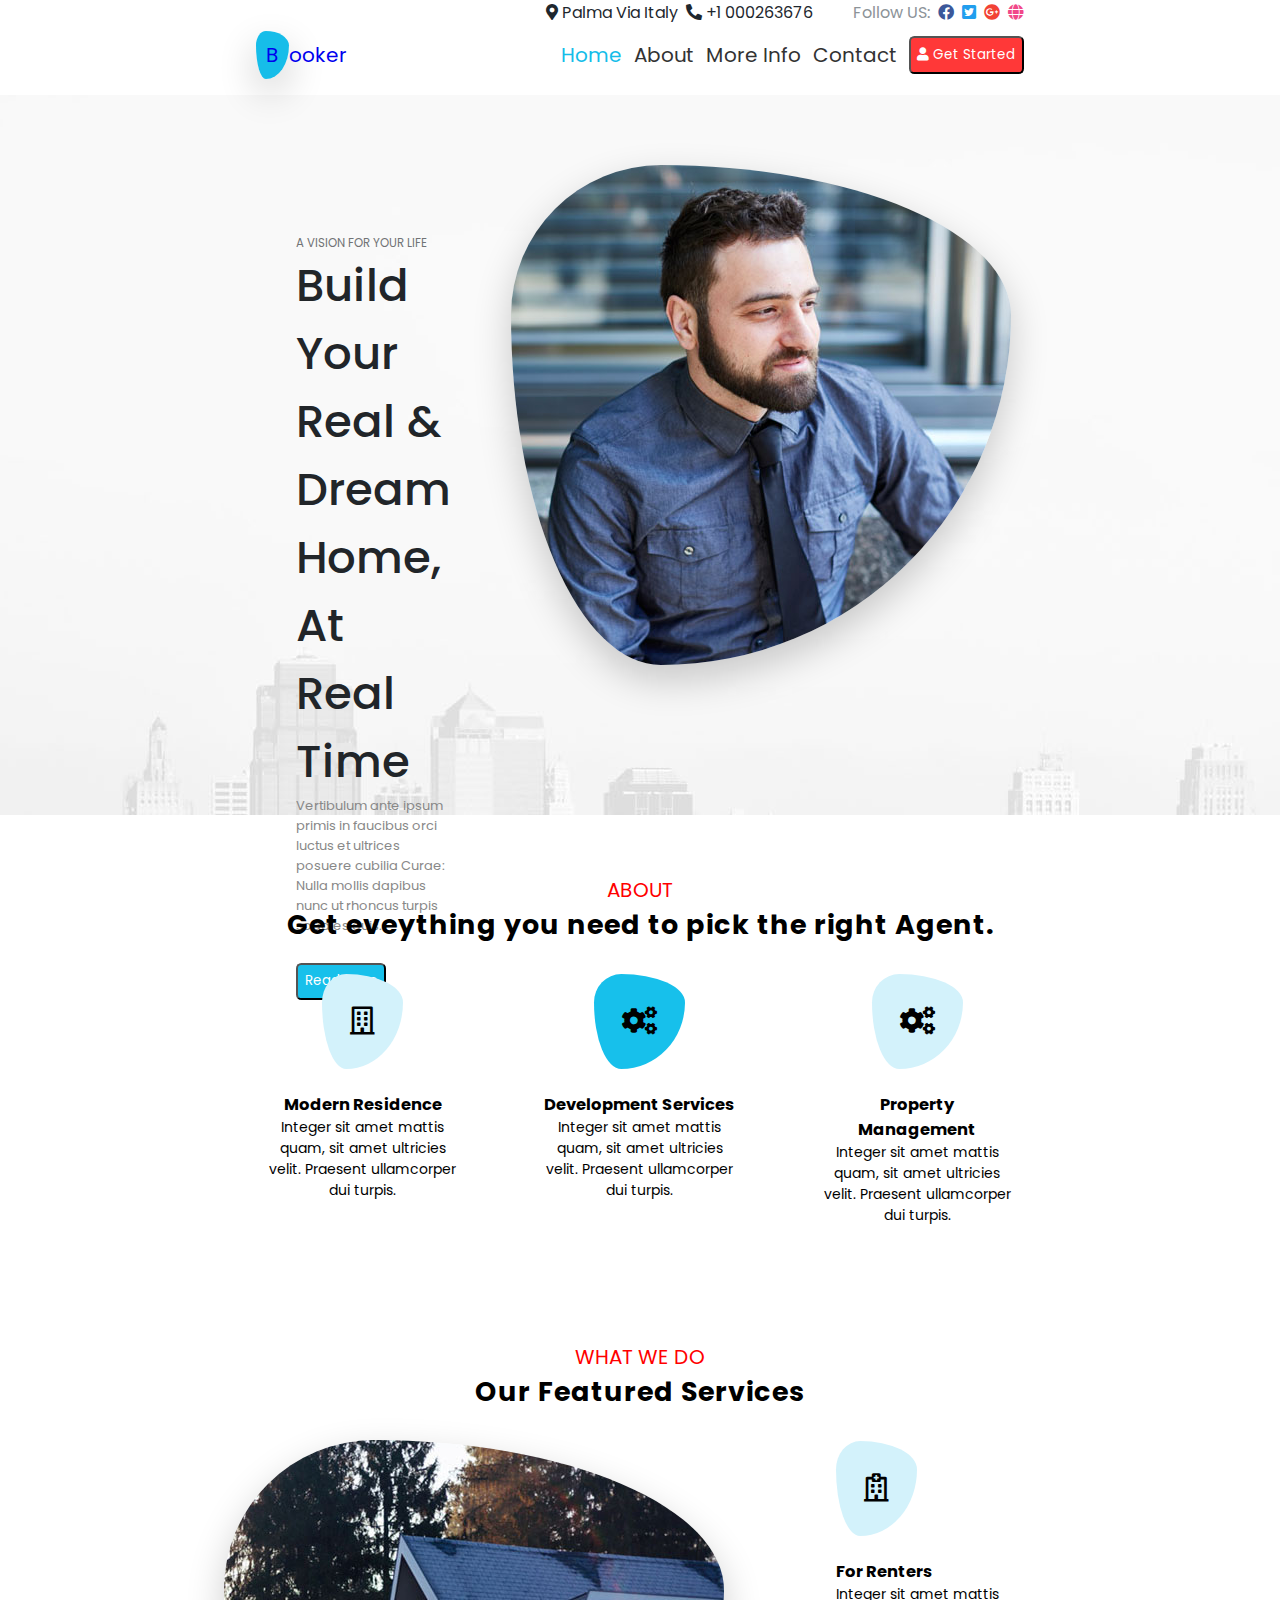
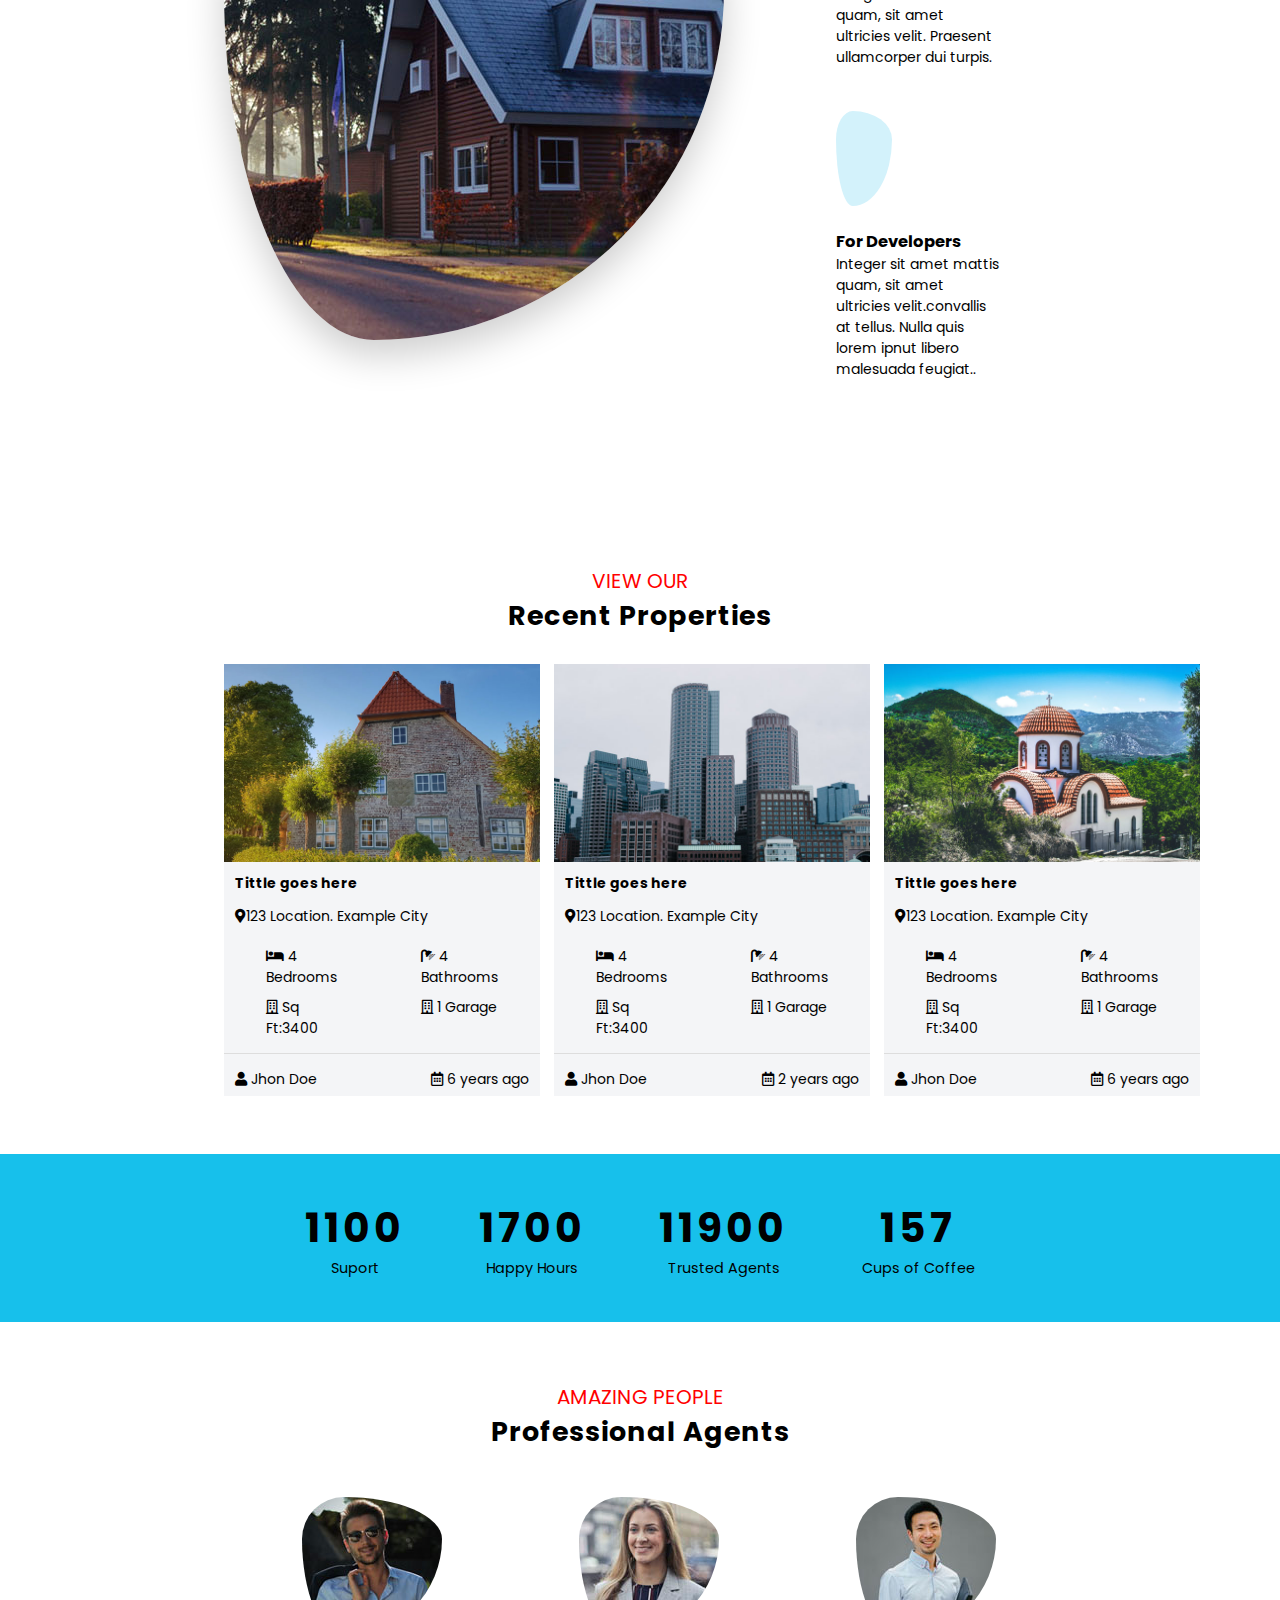
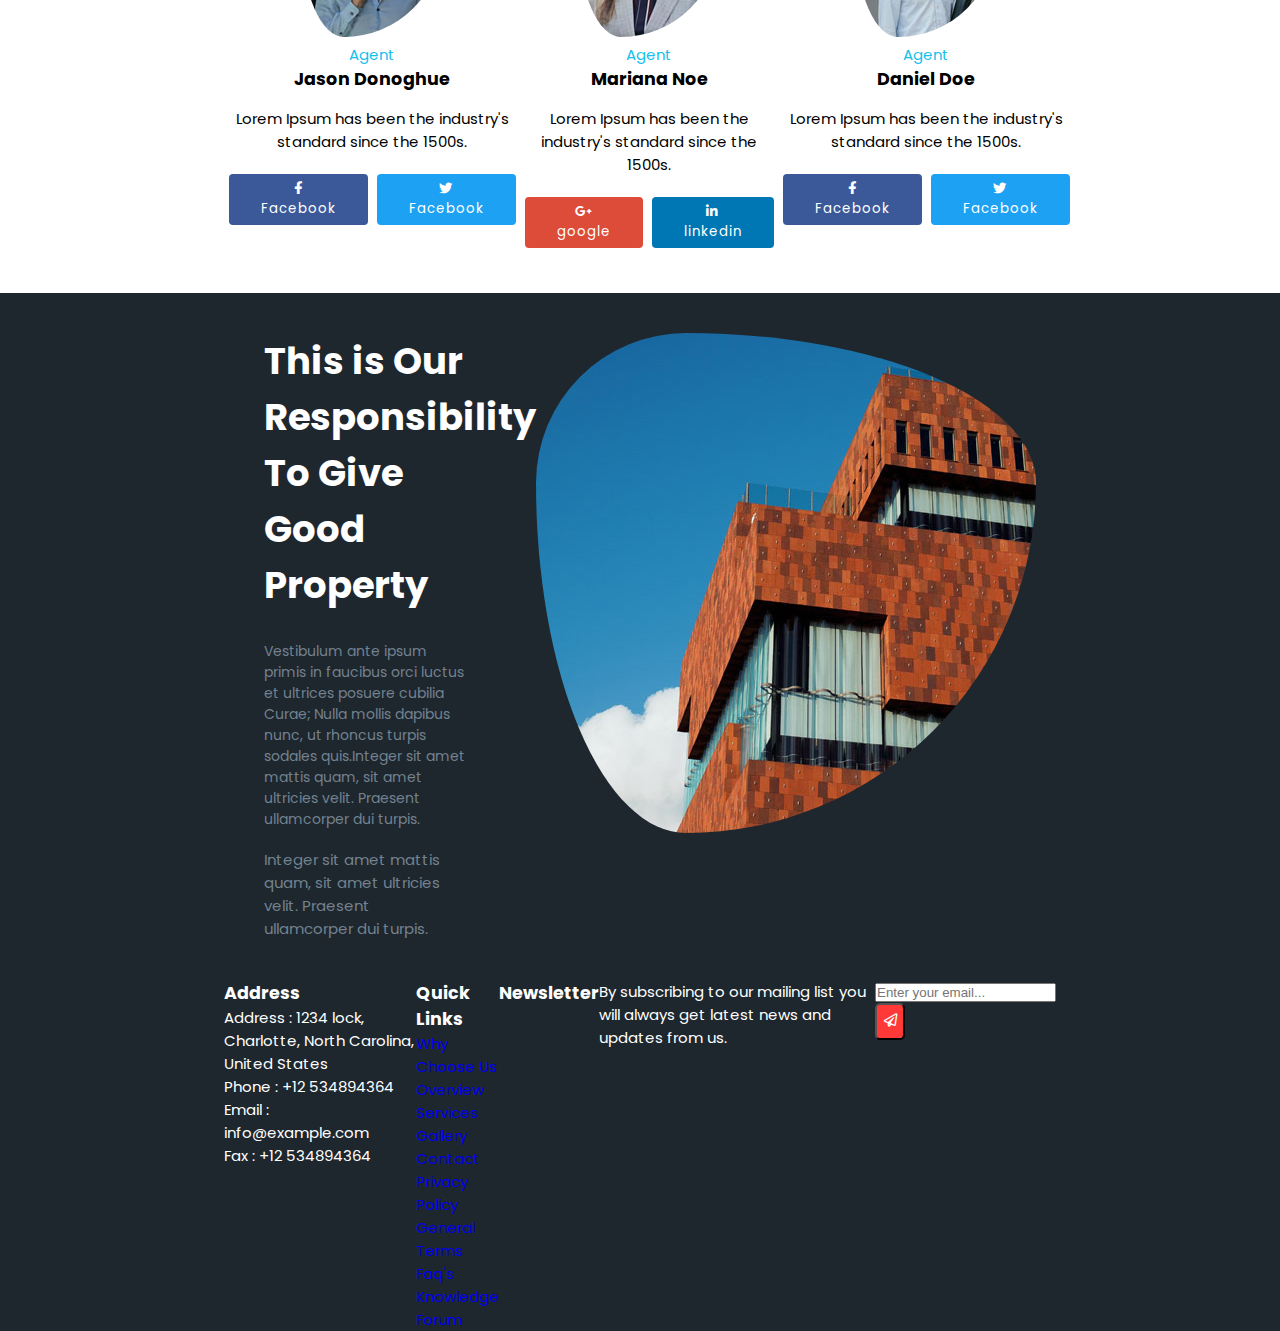
==== booker.html @ 82b3f029 "Menú Responsive" ====
<!DOCTYPE html>
<html lang="en">
	<head>
		<meta charset="UTF-8" />
		<meta name="viewport" content="width=device-width, initial-scale=1.0" />
		<link rel="stylesheet" href="main.css" />
		<link rel="stylesheet" href="https://pro.fontawesome.com/releases/v5.10.0/css/all.css" />
		<title>Booker</title>
	</head>
	<body>
		<header>
			<div class="firstnav">
				<nav>
					<ul>
						<li>
							<a href="#"><i class="fas fa-map-marker-alt"></i> Palma Via Italy</a>
						</li>
						<li>
							<a href="#"><i class="fas fa-phone-alt"></i> +1 000263676</a>
						</li>
					</ul>
				</nav>
				<ul>
					<li class="follow-color"><a href="#">Follow US:</a></li>
					<li>
						<a href="#"><i class="fab fa-facebook face"></i></a>
					</li>
					<li>
						<a href="#"><i class="fab fa-twitter-square twitter"></i></a>
					</li>
					<li>
						<a href="#"><i class="fab fa-google-plus gogle"></i></a>
					</li>
					<li>
						<a href="#"><i class="fas fa-globe mundo"></i></a>
					</li>
				</ul>
			</div>
			<div class="second_nav">
				<nav>
					<ul>
						<li>
							<a href="#"><span>B</span>ooker</a>
						</li>
						<div class="li_right">
							<li class="link1"><a href="#">Home</a></li>
							<li><a href="#">About</a></li>
							<li><a href="#">More Info</a></li>
							<li><a href="#">Contact</a></li>
							<li>
								<button><i class="fas fa-user"></i> Get Started</button>
							</li>
						</div>
					</ul>
				</nav>
			</div>
		</header>
		<!-- h1 & photo -->
		<div class="fondo1">
			<section class="container">
				<article class="article_first">
					<h3>a vision for your life</h3>
					<h1>build your real & dream home, at real time</h1>
					<p>Vertibulum ante ipsum primis in faucibus orci luctus et ultrices posuere cubilia Curae: Nulla mollis dapibus nunc ut rhoncus turpis sodales quis.</p>
					<button>Read More</button>
				</article>
				<article class="article_second">
					<img src="images/img.jpg" alt="" />
				</article>
			</section>
		</div>
		<!--
		  -- ─── ABOUT ───────────────────────────────────────────────────────
		  -->

		<p class="center_p">about</p>
		<h2 class="center_h2">Get eveything you need to pick the right Agent.</h2>
		<section class="about">
			<article class="about_first">
				<span class="icono"><i class="far fa-building"></i></span>
				<h3>Modern Residence</h3>
				<p>Integer sit amet mattis quam, sit amet ultricies velit. Praesent ullamcorper dui turpis.</p>
			</article>
			<article class="about_second">
				<span class="icono_hov"><i class="fas fa-cogs"></i></span>
				<h3>Development Services</h3>
				<p>Integer sit amet mattis quam, sit amet ultricies velit. Praesent ullamcorper dui turpis.</p>
			</article>
			<article class="about_third">
				<span class="icono"><i class="fas fa-cogs"></i></span>
				<h3>Property Management</h3>
				<p>Integer sit amet mattis quam, sit amet ultricies velit. Praesent ullamcorper dui turpis.</p>
			</article>
		</section>
		<p class="center_p">WHAT WE DO</p>
		<h2 class="center_h2">Our Featured Services</h2>
		<section class="wedo">
			<article class="wedo_first">
				<img class="fondo2" src="images/img1.jpg" alt="" />
			</article>
			<article class="wedo_second">
				<span class="icono"><i class="far fa-hospital"></i></span>
				<h3>For Renters</h3>
				<p>Integer sit amet mattis quam, sit amet ultricies velit. Praesent ullamcorper dui turpis.</p>
				<span class="icono"><i class="far fa-key-skeleton"></i></span>
				<h3>For Developers</h3>
				<p>Integer sit amet mattis quam, sit amet ultricies velit.convallis at tellus. Nulla quis lorem ipnut libero malesuada feugiat..</p>
			</article>
		</section>
		<p class="center_p">VIEW OUR</p>
		<h2 class="center_h2">Recent Properties</h2>
		<section class="view">
			<article class="view_first">
				<img src="images/n10.jpg" alt="Casa 1" />
				<h4 class="p08">Tittle goes here</h4>
				<p class="p08"><i class="fas fa-map-marker-alt"></i>123 Location. Example City</p>
				<div class="view_first_cuadro">
					<div class="view_first_cuadro1">
						<p><i class="fas fa-bed"></i> 4 Bedrooms</p>
						<p class="view_mgt"><i class="far fa-building"></i> Sq Ft:3400</p>
					</div>
					<div class="view_first_cuadro2">
						<p><i class="fas fa-shower"></i> 4 Bathrooms</p>
						<p class="view_mgt"><i class="far fa-building"></i> 1 Garage</p>
					</div>
				</div>
				<!-- usser - any -->
				<div class="view_first_cuadro3">
					<p class="p08"><i class="fas fa-user"></i> Jhon Doe</p>
					<p class="p08"><i class="far fa-calendar-alt"></i> 6 years ago</p>
				</div>
			</article>
			<article class="view_second">
				<img src="images/n11.jpg" alt="Casa 2" />
				<h4 class="p08">Tittle goes here</h4>
				<p class="p08"><i class="fas fa-map-marker-alt"></i>123 Location. Example City</p>
				<div class="view_first_cuadro">
					<div class="view_first_cuadro1">
						<p><i class="fas fa-bed"></i> 4 Bedrooms</p>
						<p class="view_mgt"><i class="far fa-building"></i> Sq Ft:3400</p>
					</div>
					<div class="view_first_cuadro2">
						<p><i class="fas fa-shower"></i> 4 Bathrooms</p>
						<p class="view_mgt"><i class="far fa-building"></i> 1 Garage</p>
					</div>
				</div>
				<!-- usser - any -->
				<div class="view_first_cuadro3">
					<p class="p08"><i class="fas fa-user"></i> Jhon Doe</p>
					<p class="p08"><i class="far fa-calendar-alt"></i> 2 years ago</p>
				</div>
			</article>
			<article class="view_three">
				<img src="images/n12.jpg" alt="Casa 3" />
				<h4 class="p08">Tittle goes here</h4>
				<p class="p08"><i class="fas fa-map-marker-alt"></i>123 Location. Example City</p>
				<div class="view_first_cuadro">
					<div class="view_first_cuadro1">
						<p><i class="fas fa-bed"></i> 4 Bedrooms</p>
						<p class="view_mgt"><i class="far fa-building"></i> Sq Ft:3400</p>
					</div>
					<div class="view_first_cuadro2">
						<p><i class="fas fa-shower"></i> 4 Bathrooms</p>
						<p class="view_mgt"><i class="far fa-building"></i> 1 Garage</p>
					</div>
				</div>
				<!-- usser - any -->
				<div class="view_first_cuadro3">
					<p class="p08"><i class="fas fa-user"></i> Jhon Doe</p>
					<p class="p08"><i class="far fa-calendar-alt"></i> 6 years ago</p>
				</div>
			</article>
		</section>
		<div class="fondo3">
			<section class="contador">
				<article class="contador_first">
					<h3>1100</h3>
					<p>Suport</p>
				</article>
				<article class="contador_second">
					<h3>1700</h3>
					<p>Happy Hours</p>
				</article>
				<article class="contador_three">
					<h3>11900</h3>
					<p>Trusted Agents</p>
				</article>
				<article class="contador_four">
					<h3>157</h3>
					<p>Cups of Coffee</p>
				</article>
			</section>
		</div>
		<p class="center_p">AMAZING PEOPLE</p>
		<h2 class="center_h2">Professional Agents</h2>
		<!--
		  -- ─── AGENTES ─────────────────────────────────────────────────────
		  -->
		<section class="agents">
			<article class="agents_first">
				<img src="images/team.jpg" alt="team" />
				<span class="agent_cblue">Agent</span>
				<h3>Jason Donoghue</h3>
				<p>Lorem Ipsum has been the industry's standard since the 1500s.</p>
				<ul class="agents_redes">
					<li class="facebook">
						<button><i class="fab fa-facebook-f"></i> <a href="https://www.facebook.com/wikispain/" target="_blank">Facebook</a></button>
					</li>
					<li class="twitter">
						<button><i class="fab fa-twitter"></i> <a href="https://www.facebook.com/wikispain/" target="_blank">Facebook</a></button>
					</li>
				</ul>
			</article>
			<article class="agents_second">
				<img src="images/team1.jpg" alt="Team 1" />
				<span class="agent_cblue">Agent</span>
				<h3>Mariana Noe</h3>
				<p>Lorem Ipsum has been the industry's standard since the 1500s.</p>
				<ul class="agents_redes">
					<li class="googleplus">
						<button><i class="fab fa-google-plus-g"></i> <a href="https://www.facebook.com/wikispain/" target="_blank">google</a></button>
					</li>
					<li class="linkedin">
						<button><i class="fab fa-linkedin-in"></i> <a href="https://www.facebook.com/wikispain/" target="_blank">linkedin</a></button>
					</li>
				</ul>
			</article>
			<article class="agents_third">
				<img src="images/team2.jpg" alt="Team 2" />
				<span class="agent_cblue">Agent</span>
				<h3>Daniel Doe</h3>
				<p>Lorem Ipsum has been the industry's standard since the 1500s.</p>
				<ul class="agents_redes">
					<li class="facebook">
						<button><i class="fab fa-facebook-f"></i> <a href="https://www.facebook.com/wikispain/" target="_blank">Facebook</a></button>
					</li>
					<li class="twitter">
						<button><i class="fab fa-twitter"></i> <a href="https://www.facebook.com/wikispain/" target="_blank">Facebook</a></button>
					</li>
				</ul>
			</article>
		</section>
		<div class="fondo4">
			<section class="our">
				<article class="our_first">
					<h2>
						This is Our
						<pre></pre>
						Responsibility To Give
						<pre></pre>
						Good Property
					</h2>
					<p class="our_first_one">Vestibulum ante ipsum primis in faucibus orci luctus et ultrices posuere cubilia Curae; Nulla mollis dapibus nunc, ut rhoncus turpis sodales quis.Integer sit amet mattis quam, sit amet ultricies velit. Praesent ullamcorper dui turpis.</p>
					<p class="our_first_two">Integer sit amet mattis quam, sit amet ultricies velit. Praesent ullamcorper dui turpis.</p>
				</article>
				<article class="our_second">
					<img src="images/img3.jpg" alt="Imagen 3" />
				</article>
			</section>
			<footer class="foot">
				<article class="foot_first">
					<h3>Address</h3>
					<p>Address : 1234 lock, Charlotte, North Carolina, United States</p>
					<p>Phone : +12 534894364</p>
					<p>Email : info@example.com</p>
					<p>Fax : +12 534894364</p>
				</article>
				<article class="foot_second">
					<h3>Quick Links</h3>
					<div class="foot_second_art1">
						<ul>
							<li><a href="#">Why Choose Us</a></li>
							<li><a href="#">Overview</a></li>
							<li><a href="#">Services</a></li>
							<li><a href="#">Gallery</a></li>
							<li><a href="#">Contact</a></li>
						</ul>
					</div>
					<div class="foot_second_art2">
						<ul>
							<li><a href="#">Privacy Policy</a></li>
							<li><a href="#">General Terms</a></li>
							<li><a href="#">Faq's</a></li>
							<li><a href="#">Knowledge</a></li>
							<li><a href="#">Forum</a></li>
						</ul>
					</div>
				</article>
				<article class="foot_third"></article>
				<h3>Newsletter</h3>
				<p>By subscribing to our mailing list you will always get latest news and updates from us.</p>
				<form action="#">
					<input type="email" placeholder="Enter your email..." />
					<button><i class="far fa-paper-plane"></i></button>
				</form>
			</footer>
		</div>
	</body>
</html>
---- main.css ----
@import url('https://fonts.googleapis.com/css2?family=Bree+Serif&family=Ubuntu:wght@300;500;700&display=swap');
@import url('https://fonts.googleapis.com/css2?family=Poppins:wght@200;300;400;500;600;700;800&display=swap');

* {
	margin: 0;
	padding: 0;
	box-sizing: border-box;
	text-decoration: none;
}

html {
	font-size: 62.5%;
	/* font-family: 'Bree Serif',serif; */
	font-family: 'Poppins', sans-serif;
}

header {
	padding: 0 0 1em 0;
	background-color: #fff;
	-webkit-box-shadow: 0 0.15rem 0.1rem 0 rgba(0, 0, 0, 0.05);
	box-shadow: 0 0.15rem 0.1rem 0 rgba(0, 0, 0, 0.05);
}

.firstnav {
	font-size: 1.6em;
	width: 60%;
	margin: auto;
	display: flex;
	justify-content: flex-end;
}

.firstnav nav,
.firstnav ul {
	display: flex;
}

ul li {
	list-style: none;
}

.firstnav ul {
	margin-left: 2em;
}

.firstnav ul li {
	margin-left: 0.5em;
}

.firstnav a {
	color: #1e272e;
}
.follow-color a {
	color: #8c9398;
}

.face {
	color: #3b589a;
}

.twitter {
	color: #219eee;
}

.gogle {
	color: #f24235;
}

.mundo {
	color: #f14889;
}

.second_nav {
	width: 60%;
	font-size: 2em;
	margin: auto;
}

.second_nav ul {
	display: flex;
	justify-content: space-between;
	align-items: center;
	height: 60px;
}

.li_right {
	display: flex;
	align-items: center;
}

.li_right li {
	padding: 0 0 0 0.6em;
}
.li_right a {
	color: #333;
}

.link1 a {
	color: #16bde9;
}

.second_nav span {
	width: 40px;
	height: 40px;
	padding: 10px;
	background-color: #16bde9;
	-webkit-border-radius: 30% 70% 70% 30% / 30% 30% 70% 70%;
	border-radius: 30% 70% 70% 30% / 30% 30% 70% 70%;
	/* font-family: 'Bree Serif', serif; */
	box-shadow: 0 15px 38px 0 rgba(0, 0, 0, 0.2);
	-webkit-box-shadow: 0 15px 38px 0 rgba(0, 0, 0, 0.2);
}
button {
	background-color: #ff3838;
	padding: 0.5em;
	border-radius: 0.4em;
	color: #fff;
	font-family: 'Poppins', sans-serif;
}

/* h1 - photo */
.container {
	width: 60%;
	margin: auto;
	display: flex;
	justify-content: space-evenly;
	padding: 7em 0;
}
.container h1 {
	text-transform: capitalize;
	color: #212529;
	font-size: 4.5em;
	font-weight: 500;
}
.container h3 {
	text-transform: uppercase;
	color: #717375;
	font-weight: normal;
}
.container p {
	color: #888;
	font-size: 1.3em;
	font-weight: normal;
}
.fondo1 {
	background-image: url(images/banner.jpg);
	height: 80vh;
}
.article_first {
	padding: 7em 4em;
}
.article_second {
	padding: 0 2em;
}
.article_second img,
.wedo_first img {
	-webkit-border-radius: 30% 70% 70% 30% / 30% 30% 70% 70%;
	border-radius: 30% 70% 70% 30% / 30% 30% 70% 70%;
	-webkit-box-shadow: 0 15px 38px 0 rgba(0, 0, 0, 0.2);
	box-shadow: 0 15px 38px 0 rgba(0, 0, 0, 0.2);
}
.article_first button {
	background-color: #17c0eb;
	margin: 2em 0;
}

/*
 * ─── ABOUT ──────────────────────────────────────────────────────────────────────
 */
.center_p {
	margin-top: 3em;
	text-align: center;
	font-size: 2em;
	color: red;
	text-transform: uppercase;
}
.center_h2 {
	text-align: center;
	font-size: 2.7rem;
	letter-spacing: 1px;
}
.about {
	display: flex;
	width: 65%;
	margin: auto;
}
.about_first,
.about_second,
.about_third {
	padding: 4em 3em;
	font-size: 1.4em;
	text-align: center;
}
.icono {
	font-size: 2em;
	padding: 1em;
	-webkit-border-radius: 30% 70% 70% 30% / 30% 30% 70% 70%;
	border-radius: 30% 70% 70% 30% / 30% 30% 70% 70%;
	background: #d3f2fb;
}
.about_first h3,
.about_second h3,
.about_third h3 {
	margin-top: 3em;
}
.icono_hov {
	font-size: 2em;
	padding: 1em;
	-webkit-border-radius: 30% 70% 70% 30% / 30% 30% 70% 70%;
	border-radius: 30% 70% 70% 30% / 30% 30% 70% 70%;
	background: #17c0eb;
}

/*
 * ─── WEDO ───────────────────────────────────────────────────────────────────────
 */

.wedo {
	display: flex;
	width: 65%;
	margin: auto;
	font-size: 1.4rem;
}
.wedo_first {
	margin-top: 2em;
}
.wedo_second {
	padding: 4em;
	margin-left: 4em;
}
.wedo_second h3 {
	margin-top: 3em;
}
.wedo_second p {
	margin-bottom: 5em;
}

/*
 * ─── VIEW ───────────────────────────────────────────────────────────────────────
 */

.view {
	display: flex;
	width: 65%;
	margin: auto;
	padding: 2em 0;
	font-size: 1.4rem;
}
.view img {
	max-width: 100%;
}

.view_first,
.view_second,
.view_three {
	background: #f4f5f7;
}
.view_second {
	margin: 0 1em;
}
.view_first_cuadro {
	display: flex;
}
.view_first_cuadro1,
.view_first_cuadro2 {
	display: flex;
	flex-direction: column;
	padding: 1em 3em;
}
.view_mgt {
	margin-top: 0.6em;
}
.view_first_cuadro3 {
	border-top: 1px solid #ddd;
	padding-top: 0.7em;
	display: flex;
	justify-content: space-between;
}
.p08 {
	padding: 0.4em 0.8em;
}

/* contador */

.contador {
	display: flex;
	width: 65%;
	justify-content: space-evenly;
	font-size: 2.4rem;
	text-align: center;
	margin: 1.3em auto;
}
.contador h3 {
	letter-spacing: 4px;
	font-size: 1.7em;
}
.contador p {
	font-size: 0.6em;
}
.fondo3 {
	background-color: #17c0eb;
	padding: 1.2em;
	margin-top: 3em;
}

/*
 * ─── AGENTS ─────────────────────────────────────────────────────────────────────
 */
.agents {
	display: flex;
	width: 65%;
	margin: auto;
	font-size: 1.5em;
	text-align: center;
	padding: 3em 0;
}
.agents img {
	-webkit-border-radius: 30% 70% 70% 30% / 30% 30% 70% 70%;
	border-radius: 30% 70% 70% 30% / 30% 30% 70% 70%;
}
.agent_cblue {
	display: block;
	color: #17c0eb;
}
.agents p {
	margin-top: 1em;
}
.agents_redes {
	display: flex;
	justify-content: center;
	margin-top: 1.4em;
}
.agents_redes li {
	margin: 0 0.3em;
}
.facebook button,
.facebook a {
	background-color: #3b5998;
	border: none;
	color: #fff;
	padding: 0.4em 1.2em;
	border-radius: 0.3em;
	letter-spacing: 1px;
}
.twitter button,
.twitter a {
	background-color: #1da1f2;
	color: #fff;
	padding: 0.4em 1.2em;
	border: none;
	letter-spacing: 1px;
	border-radius: 0.3em;
}
.googleplus button, .googleplus a {
	background-color: #dd4b39;
	color: #fff;
	padding: 0.4em 1.2em;
	border: none;
	letter-spacing: 1px;
	border-radius: 0.3em;
}
.linkedin button, .linkedin a {
	background-color: #0077b5;
	color: #fff;
	padding: 0.4em 1.2em;
	border: none;
	letter-spacing: 1px;
	border-radius: 0.3em;
}

/*
 * ─── OUR ────────────────────────────────────────────────────────────────────────
 */
.fondo4{
	background-color:#1e272e;
	color:#fff;
}
.our{
	display: flex;
	width: 65%;
	margin: auto;
	padding: 4em;
}
.our img{
	-webekit-border-radius: 30% 70% 70% 30% / 30% 30% 70% 70%;
	border-radius: 30% 70% 70% 30% / 30% 30% 70% 70%;
}

.our h2{
	font-size: 3.7em;
}
.our p{
	color:#73828e;
	padding: 0 5em 0 0;
}
.our_first_one{
	font-size: 1.4em;
	margin-top: 2em;
}
.our_first_two{
font-size: 1.5em;
margin-top: 1.2em;
}

/*
 * ─── FOOTER ─────────────────────────────────────────────────────────────────────
 */

.foot{
	width: 65%;
	margin: auto;
	display: flex;
	font-size: 1.5em;
}
.foot_second_art1{
	display: flex;
}

@media only screen and (max-width: 768px) {
	/* For mobile phones: */
	.container {
		/* width: 100%; */
		display: block;
		padding: 0;
	}
	.article_first {
		padding: 3em;
	}
	.fondo1 {
		height: 100vh;
	}
	.fondo1 img {
		width: 100%;
	}
	/* about */
	.about {
		display: block;
	}
	/* wedo */
	.wedo {
		display: block;
	}
	.fondo2 {
		width: 100%;
	}
	/* view */
	.view {
		display: block;
	}
}
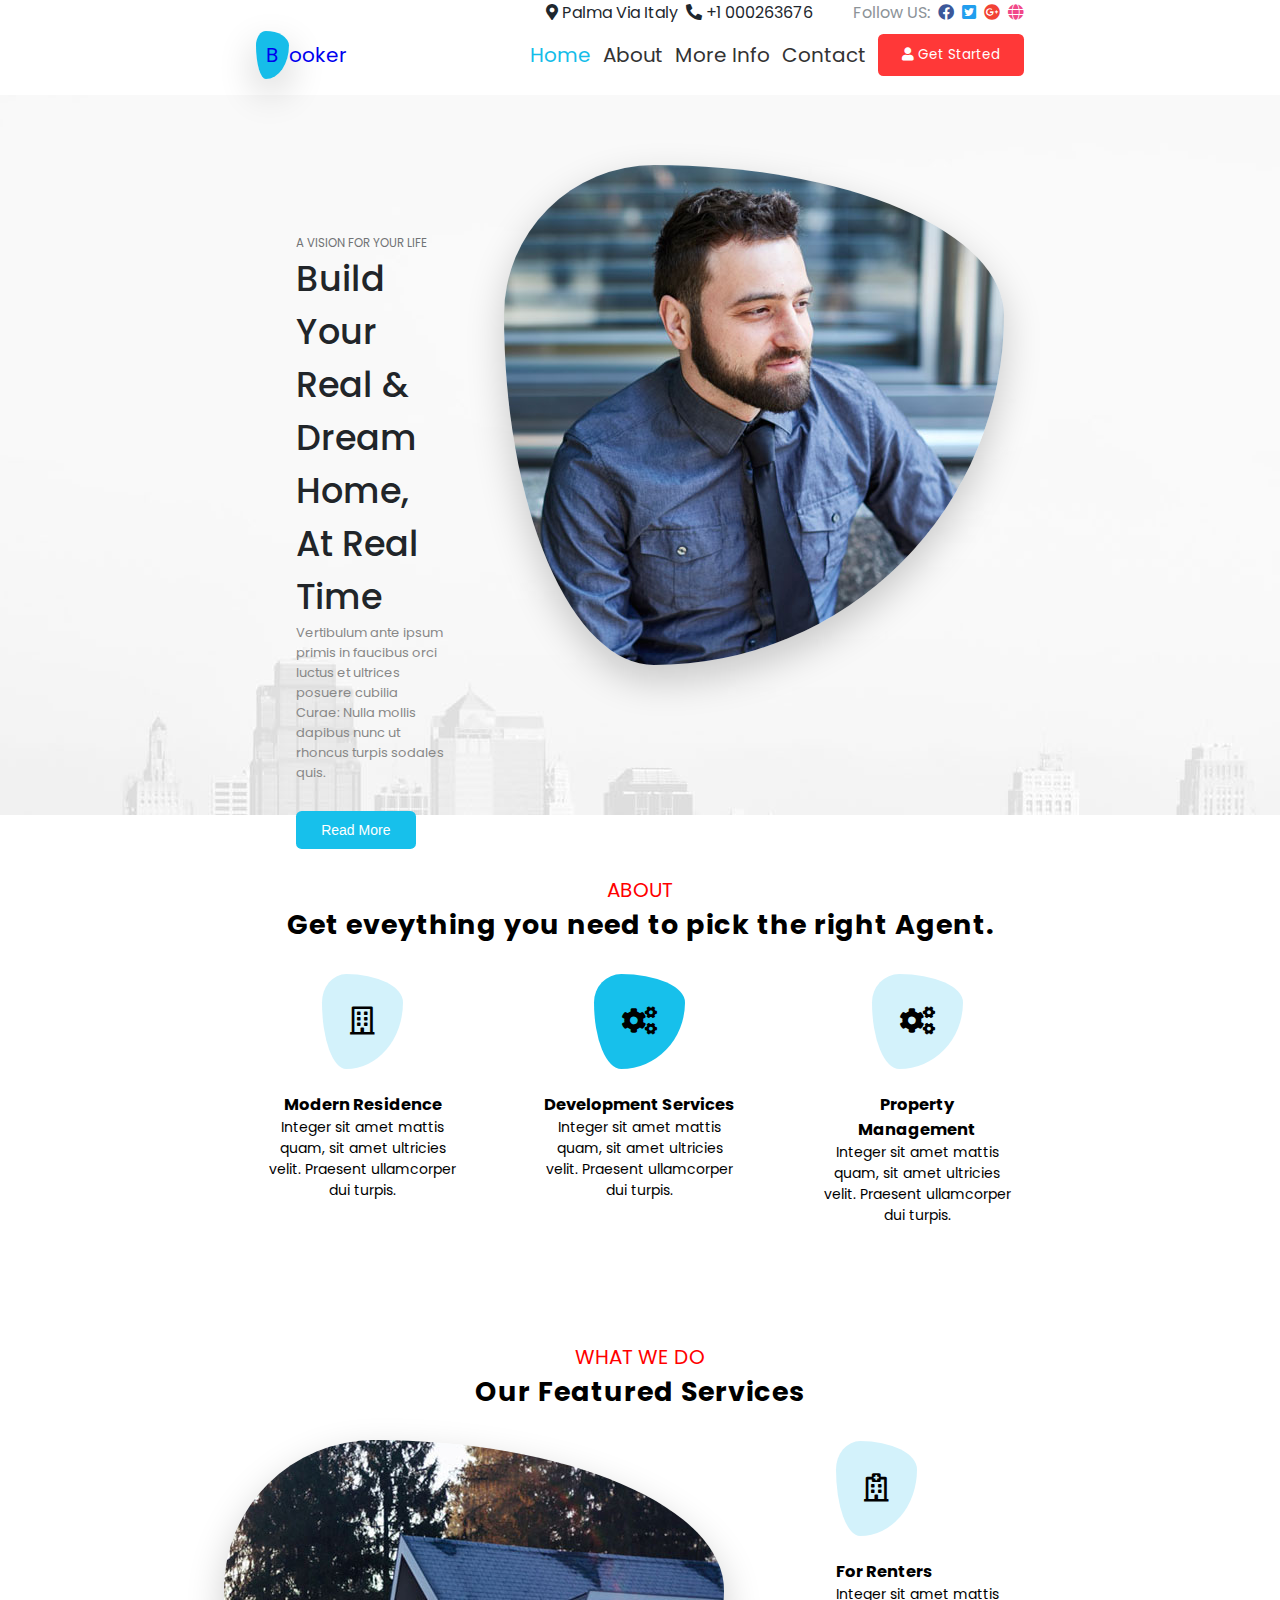
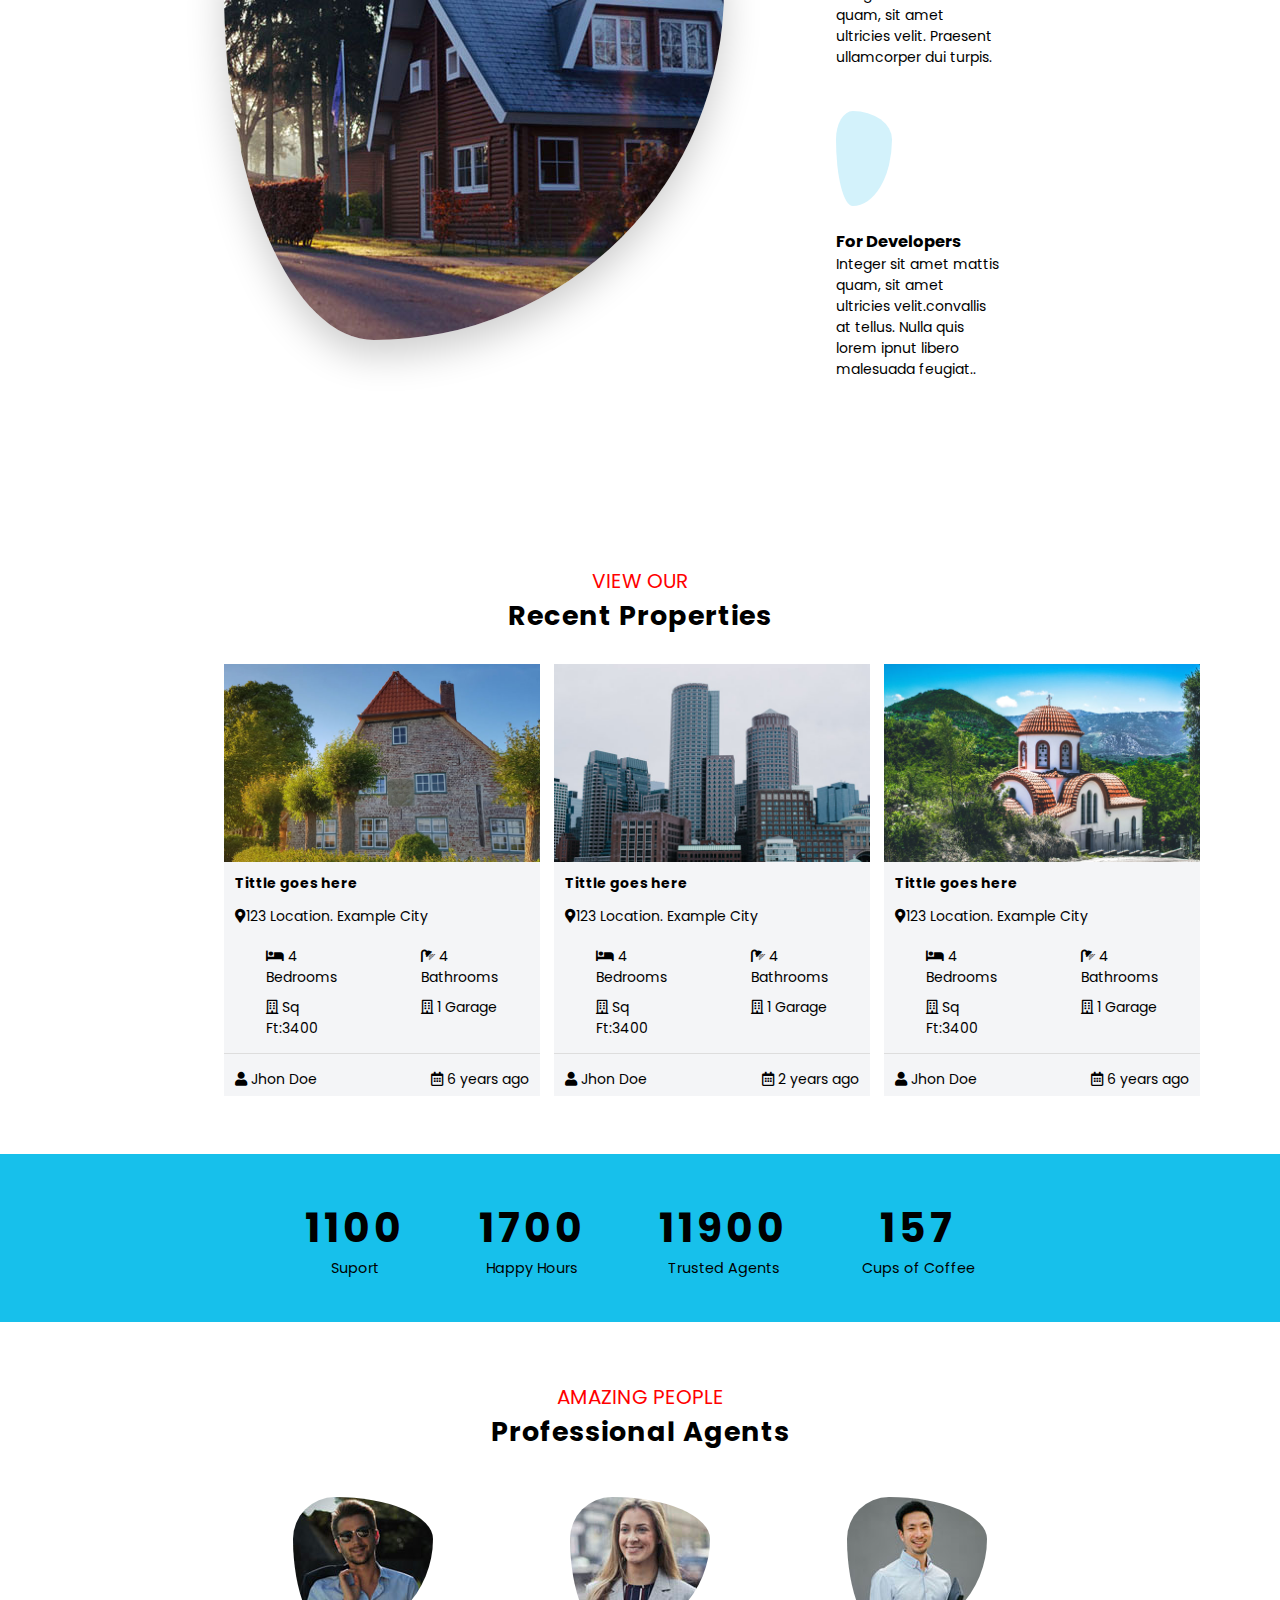
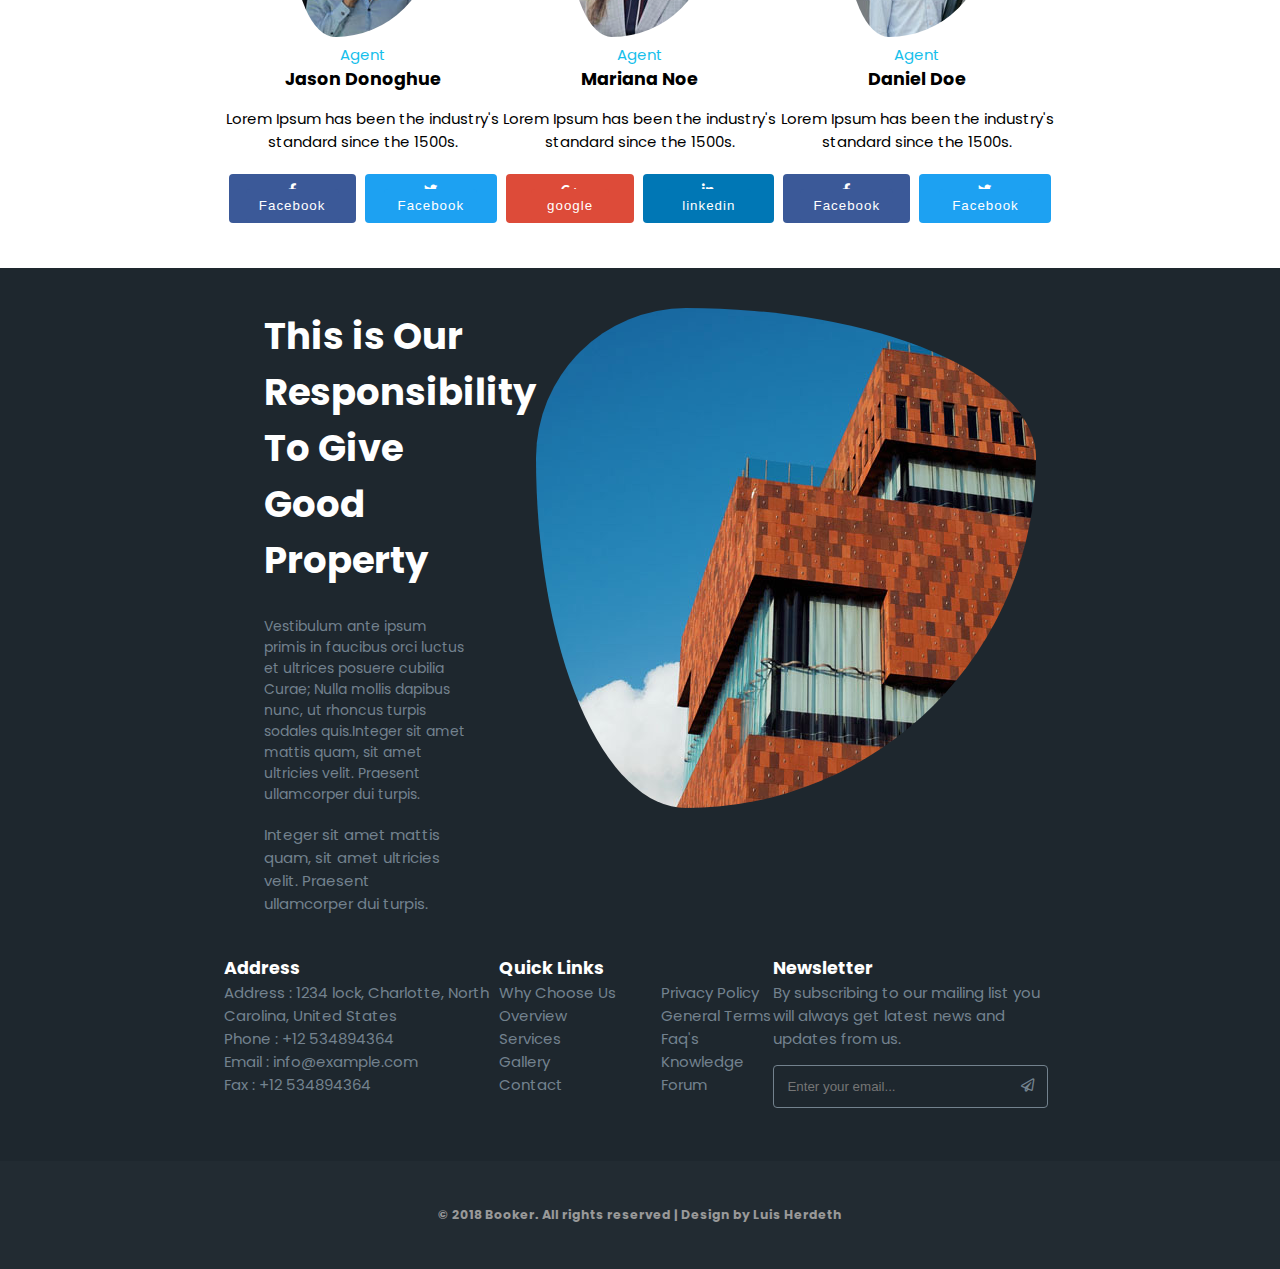
==== commit b8923fad: "Casi acabado" ====
--- a/booker.html
+++ b/booker.html
@@ -60,7 +60,9 @@
 			<section class="container">
 				<article class="article_first">
 					<h3>a vision for your life</h3>
-					<h1>build your real & dream home, at real time</h1>
+					<h1>
+						build your real & <span class="break">dream home, at real <span class="break">time</span></span>
+					</h1>
 					<p>Vertibulum ante ipsum primis in faucibus orci luctus et ultrices posuere cubilia Curae: Nulla mollis dapibus nunc ut rhoncus turpis sodales quis.</p>
 					<button>Read More</button>
 				</article>
@@ -181,14 +183,16 @@
 					<h3>1700</h3>
 					<p>Happy Hours</p>
 				</article>
-				<article class="contador_three">
-					<h3>11900</h3>
-					<p>Trusted Agents</p>
-				</article>
-				<article class="contador_four">
-					<h3>157</h3>
-					<p>Cups of Coffee</p>
-				</article>
+				<!-- <div class="contador_2col"> -->
+					<article class="contador_three">
+						<h3>11900</h3>
+						<p>Trusted Agents</p>
+					</article>
+					<article class="contador_four">
+						<h3>157</h3>
+						<p>Cups of Coffee</p>
+					</article>
+				<!-- </div> -->
 			</section>
 		</div>
 		<p class="center_p">AMAZING PEOPLE</p>
@@ -245,10 +249,8 @@
 				<article class="our_first">
 					<h2>
 						This is Our
-						<pre></pre>
-						Responsibility To Give
-						<pre></pre>
-						Good Property
+						<span class="break">Responsibility To Give</span>
+						<span></span>Good Property
 					</h2>
 					<p class="our_first_one">Vestibulum ante ipsum primis in faucibus orci luctus et ultrices posuere cubilia Curae; Nulla mollis dapibus nunc, ut rhoncus turpis sodales quis.Integer sit amet mattis quam, sit amet ultricies velit. Praesent ullamcorper dui turpis.</p>
 					<p class="our_first_two">Integer sit amet mattis quam, sit amet ultricies velit. Praesent ullamcorper dui turpis.</p>
@@ -257,42 +259,50 @@
 					<img src="images/img3.jpg" alt="Imagen 3" />
 				</article>
 			</section>
-			<footer class="foot">
+			<section class="foot">
 				<article class="foot_first">
 					<h3>Address</h3>
-					<p>Address : 1234 lock, Charlotte, North Carolina, United States</p>
+					<p>Address : 1234 lock, Charlotte, North <span class="break">Carolina, United States</span></p>
 					<p>Phone : +12 534894364</p>
 					<p>Email : info@example.com</p>
 					<p>Fax : +12 534894364</p>
 				</article>
 				<article class="foot_second">
 					<h3>Quick Links</h3>
-					<div class="foot_second_art1">
-						<ul>
-							<li><a href="#">Why Choose Us</a></li>
-							<li><a href="#">Overview</a></li>
-							<li><a href="#">Services</a></li>
-							<li><a href="#">Gallery</a></li>
-							<li><a href="#">Contact</a></li>
-						</ul>
-					</div>
-					<div class="foot_second_art2">
-						<ul>
-							<li><a href="#">Privacy Policy</a></li>
-							<li><a href="#">General Terms</a></li>
-							<li><a href="#">Faq's</a></li>
-							<li><a href="#">Knowledge</a></li>
-							<li><a href="#">Forum</a></li>
-						</ul>
-					</div>
-				</article>
-				<article class="foot_third"></article>
-				<h3>Newsletter</h3>
-				<p>By subscribing to our mailing list you will always get latest news and updates from us.</p>
-				<form action="#">
-					<input type="email" placeholder="Enter your email..." />
-					<button><i class="far fa-paper-plane"></i></button>
-				</form>
+					<div class="foot_second_colum">
+						<div class="foot_second_art1">
+							<ul>
+								<li><a href="#">Why Choose Us</a></li>
+								<li><a href="#">Overview</a></li>
+								<li><a href="#">Services</a></li>
+								<li><a href="#">Gallery</a></li>
+								<li><a href="#">Contact</a></li>
+							</ul>
+						</div>
+						<div class="foot_second_art2">
+							<ul>
+								<li><a href="#">Privacy Policy</a></li>
+								<li><a href="#">General Terms</a></li>
+								<li><a href="#">Faq's</a></li>
+								<li><a href="#">Knowledge</a></li>
+								<li><a href="#">Forum</a></li>
+							</ul>
+						</div>
+					</div>
+				</article>
+				<article class="foot_third">
+					<h3>Newsletter</h3>
+					<p>By subscribing to our mailing list you will always get latest news and updates from us.</p>
+					<form action="#" method="post">
+						<input type="email" name="Email" placeholder="Enter your email..." required />
+						<button class="btn1"><span class="far fa-paper-plane"></span></button>
+					</form>
+				</article>
+			</section>
+		</div>
+		<div class="fondo5">
+			<footer>
+				<h5>© 2018 Booker. All rights reserved | Design by <span class="breakfooter"><a href="https://github.com/wikiesp">Luis Herdeth</a></span></h5>
 			</footer>
 		</div>
 	</body>
--- a/main.css
+++ b/main.css
@@ -109,12 +109,13 @@
 	box-shadow: 0 15px 38px 0 rgba(0, 0, 0, 0.2);
 	-webkit-box-shadow: 0 15px 38px 0 rgba(0, 0, 0, 0.2);
 }
-button {
+.second_nav button {
 	background-color: #ff3838;
-	padding: 0.5em;
+	padding: 0.8em 1.8em;
 	border-radius: 0.4em;
 	color: #fff;
 	font-family: 'Poppins', sans-serif;
+	border: none;
 }
 
 /* h1 - photo */
@@ -128,7 +129,7 @@
 .container h1 {
 	text-transform: capitalize;
 	color: #212529;
-	font-size: 4.5em;
+	font-size: 3.5rem;
 	font-weight: 500;
 }
 .container h3 {
@@ -161,6 +162,11 @@
 .article_first button {
 	background-color: #17c0eb;
 	margin: 2em 0;
+	padding: 0.8em 1.8em;
+	border:none;
+	border-radius: 0.4em;
+	font-size: 1.4em;
+	color:#fff;
 }
 
 /*
@@ -177,6 +183,7 @@
 	text-align: center;
 	font-size: 2.7rem;
 	letter-spacing: 1px;
+	margin: 0 2em;
 }
 .about {
 	display: flex;
@@ -282,6 +289,7 @@
 /* contador */
 
 .contador {
+	
 	display: flex;
 	width: 65%;
 	justify-content: space-evenly;
@@ -337,7 +345,7 @@
 	background-color: #3b5998;
 	border: none;
 	color: #fff;
-	padding: 0.4em 1.2em;
+	padding: 0.7em 1em;
 	border-radius: 0.3em;
 	letter-spacing: 1px;
 }
@@ -345,23 +353,25 @@
 .twitter a {
 	background-color: #1da1f2;
 	color: #fff;
-	padding: 0.4em 1.2em;
+	padding: 0.7em 1em;
 	border: none;
 	letter-spacing: 1px;
 	border-radius: 0.3em;
 }
-.googleplus button, .googleplus a {
+.googleplus button,
+.googleplus a {
 	background-color: #dd4b39;
 	color: #fff;
-	padding: 0.4em 1.2em;
+	padding: 0.7em 1.2em;
 	border: none;
 	letter-spacing: 1px;
 	border-radius: 0.3em;
 }
-.linkedin button, .linkedin a {
+.linkedin button,
+.linkedin a {
 	background-color: #0077b5;
 	color: #fff;
-	padding: 0.4em 1.2em;
+	padding: 0.7em 1.2em;
 	border: none;
 	letter-spacing: 1px;
 	border-radius: 0.3em;
@@ -370,66 +380,148 @@
 /*
  * ─── OUR ────────────────────────────────────────────────────────────────────────
  */
-.fondo4{
-	background-color:#1e272e;
-	color:#fff;
-}
-.our{
+.fondo4 {
+	background-color: #1e272e;
+	color: #fff;
+}
+.our {
 	display: flex;
 	width: 65%;
 	margin: auto;
 	padding: 4em;
 }
-.our img{
+.our img {
 	-webekit-border-radius: 30% 70% 70% 30% / 30% 30% 70% 70%;
 	border-radius: 30% 70% 70% 30% / 30% 30% 70% 70%;
 }
 
-.our h2{
+.our h2 {
 	font-size: 3.7em;
 }
-.our p{
-	color:#73828e;
+.our p {
+	color: #73828e;
 	padding: 0 5em 0 0;
 }
-.our_first_one{
+.our_first_one {
 	font-size: 1.4em;
 	margin-top: 2em;
 }
-.our_first_two{
-font-size: 1.5em;
-margin-top: 1.2em;
+.our_first_two {
+	font-size: 1.5em;
+	margin-top: 1.2em;
 }
 
 /*
  * ─── FOOTER ─────────────────────────────────────────────────────────────────────
  */
 
-.foot{
+.foot {
 	width: 65%;
 	margin: auto;
 	display: flex;
 	font-size: 1.5em;
-}
-.foot_second_art1{
-	display: flex;
+	color: #73828e;
+	padding-bottom: 2.5em;
+}
+.foot h3 {
+	color: #fff;
+}
+.foot_second_colum a {
+	color: #73828e;
+}
+.foot_second_art2 li {
+	margin-left: 3em;
+}
+.foot_second_art1 {
+	display: flex;
+}
+.foot_second_colum {
+	display: flex;
+}
+
+.fondo5 {
+	background-color: #222b32;
+}
+footer {
+	width: 65%;
+	margin: auto;
+	padding: 3em;
+	font-size: 1.5em;
+	text-align: center;
+	color: #999;
+}
+footer a {
+	color: #999;
+}
+footer a:hover {
+	color: #fff;
+}
+
+
+.foot_third input {
+	background: none;
+	border-radius: 0.3em;
+	border:1px solid #73828e;
+	padding: 1em;
+	color: #73828e;
+}
+
+.foot_first,
+.foot_second,
+.foot_third {
+	width: 33%;
+}
+
+button.btn1 {
+	border: none;
+}
+input {
+	width: 100%;
+}
+form {
+	position: relative;
+	padding: 1em 0;
+}
+.btn1 {
+	position: absolute;
+	right: 0;
+	padding: 1em;
+	background: none;
+	color: #73828e;
+}
+
+/* span */
+.break{
+	display: block;
+}
+
+.contador_2col{
+	display: flex;
+	flex-direction: column;
 }
 
 @media only screen and (max-width: 768px) {
 	/* For mobile phones: */
+	.firstnav {
+		display: none;
+	}
 	.container {
 		/* width: 100%; */
 		display: block;
-		padding: 0;
+		padding: 1em 0 4em 0;
+	}
+	.container h1{
+		font-size: 2.3em;
+	}
+	.break{
+		display:contents;
 	}
 	.article_first {
 		padding: 3em;
 	}
-	.fondo1 {
-		height: 100vh;
-	}
+
 	.fondo1 img {
-		width: 100%;
+		max-width: 100%;
 	}
 	/* about */
 	.about {
@@ -439,6 +531,11 @@
 	.wedo {
 		display: block;
 	}
+	.wedo_second {
+		text-align: center;
+		margin-left: 0;
+		padding: 6em 0 0 0;
+	}
 	.fondo2 {
 		width: 100%;
 	}
@@ -446,4 +543,52 @@
 	.view {
 		display: block;
 	}
-}
+	.view_second {
+		margin: 1.3em 0;
+	}
+	.view_first_cuadro1,
+	.view_first_cuadro2 {
+		padding: 1em;
+	}
+	/* agents */
+	.agents {
+		display: block;
+	}
+	.agents_second {
+		padding: 3em 0;
+	}
+	/* our */
+	.our {
+		display: block;
+		padding: 4em 0;
+	}
+	.our_second img {
+		max-width: 100%;
+		padding: 2em 0;
+	}
+	
+	/* foot */
+	.foot {
+		display: flex;
+		flex-direction: column;
+		/* align-items: center; */
+		letter-spacing:1px;
+		font-size: 1.6em;
+	}
+	
+	.foot article {
+		margin-bottom: 1em;
+	}
+	.foot_first,
+	.foot_second,
+	.foot_third{
+		width: 100%;
+	}
+	.contador{
+		display: grid;
+	grid-template-columns: 1fr 1fr;
+	}
+	.breakfooter {
+	    display: block;
+	}
+}
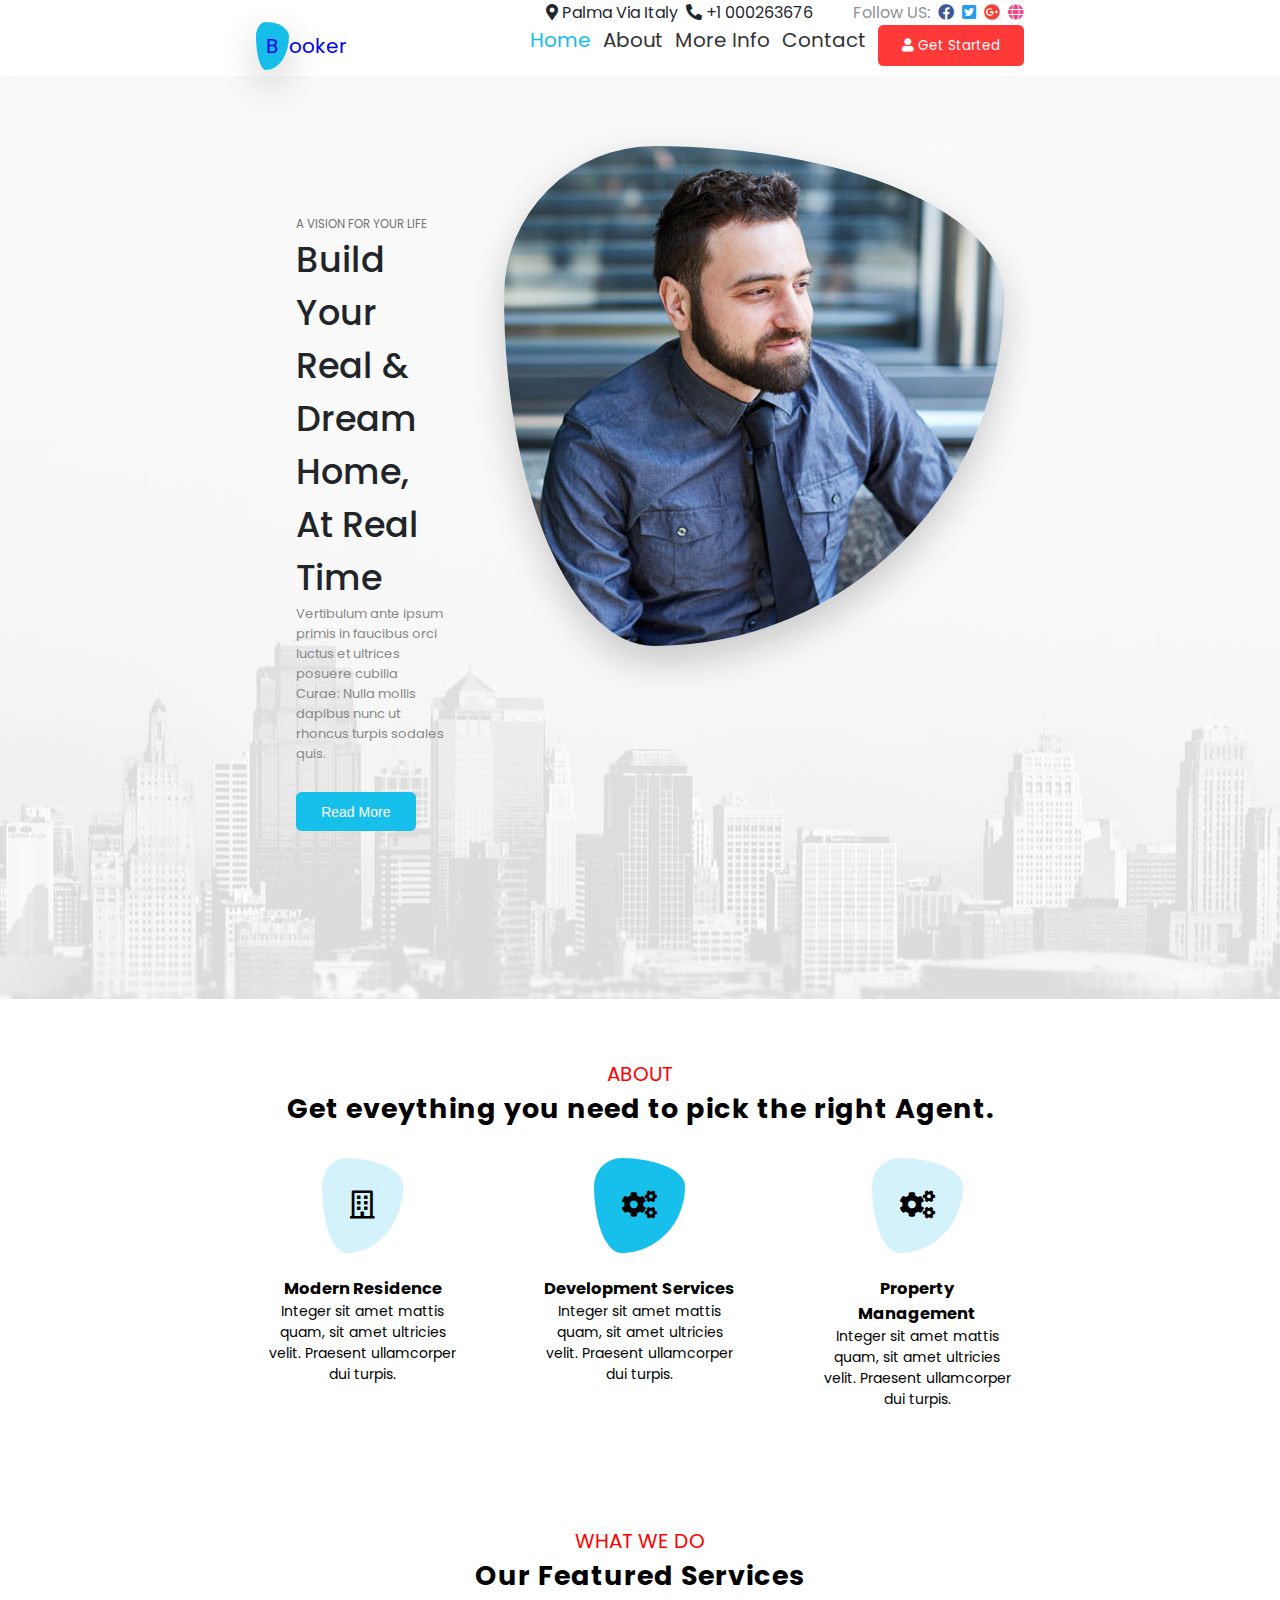
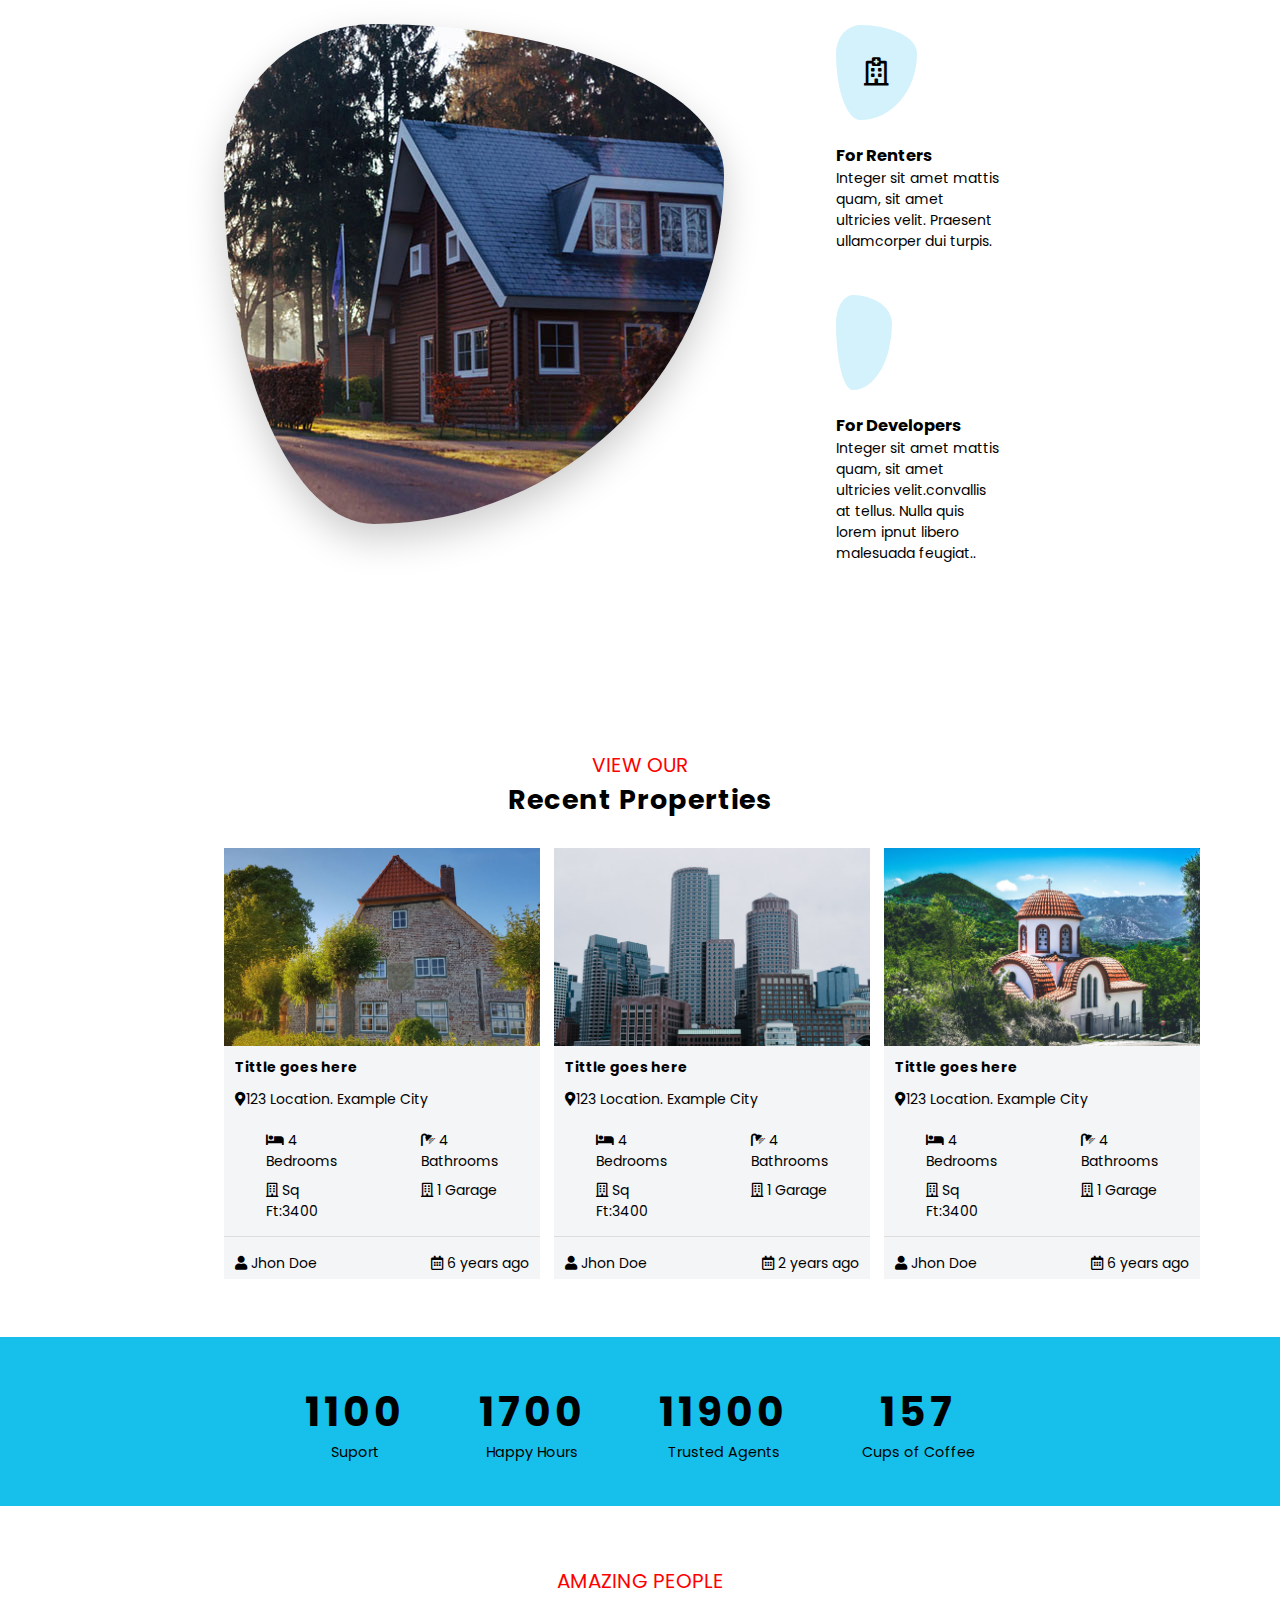
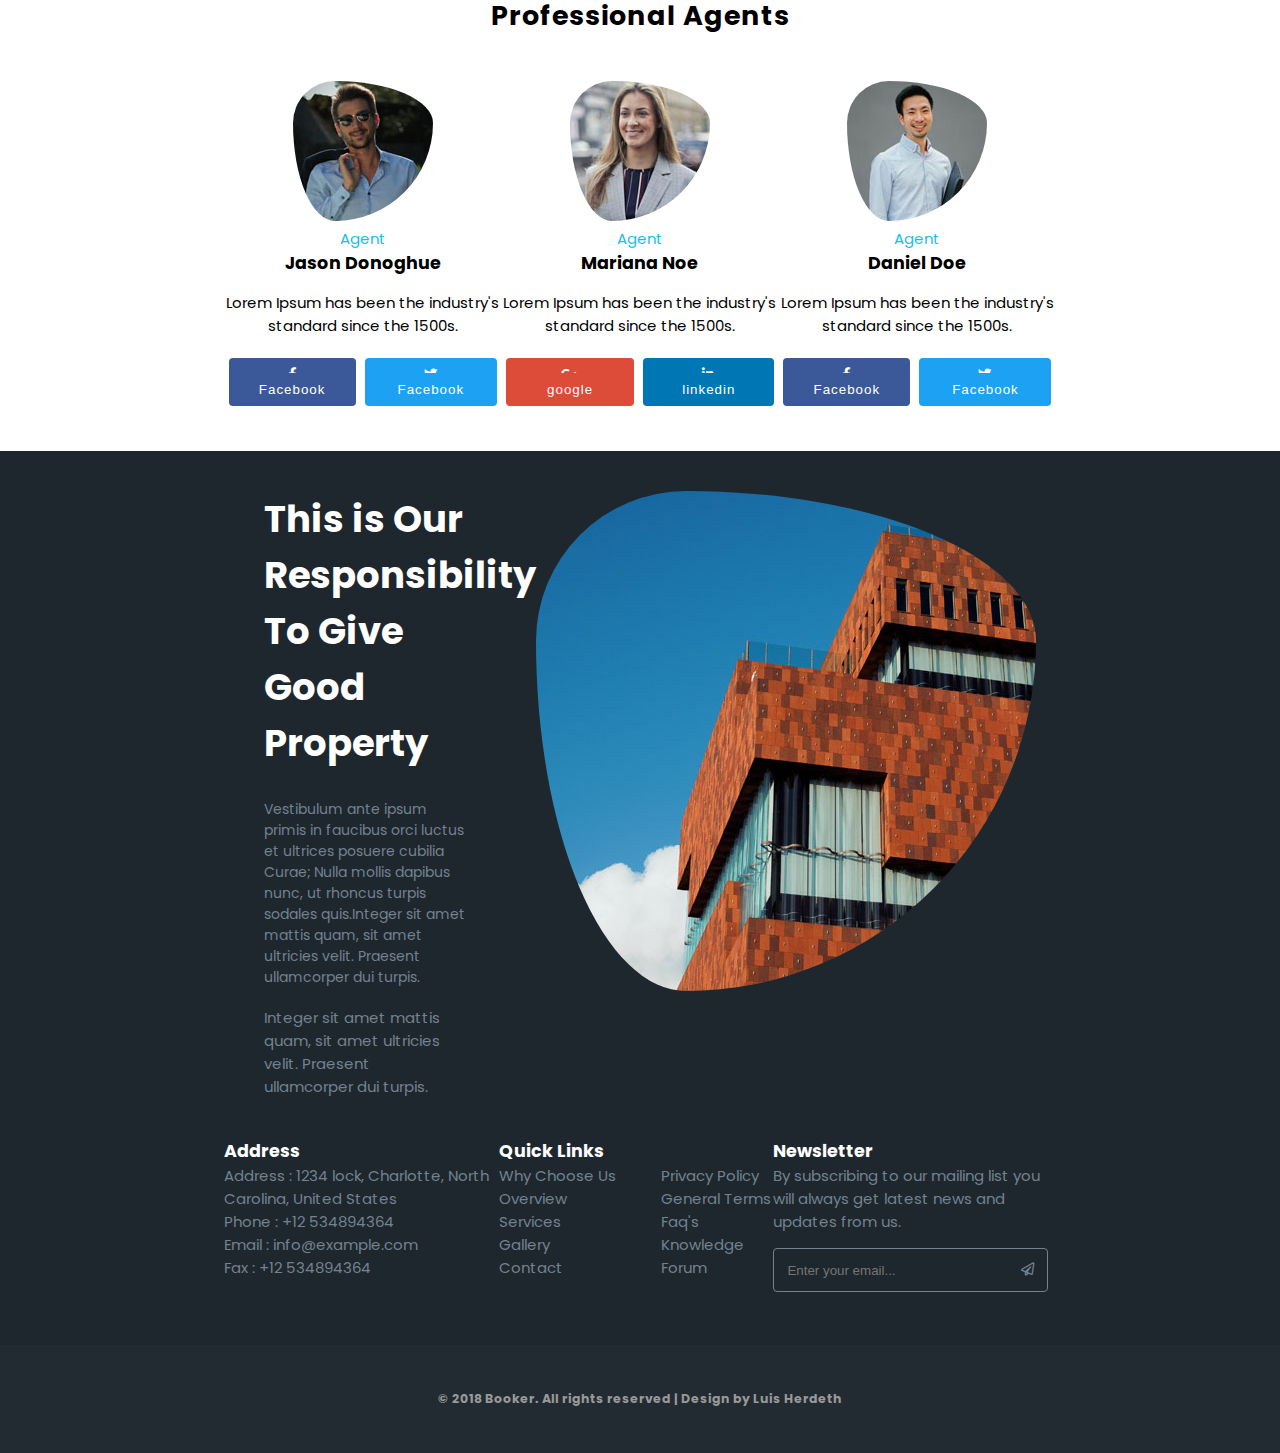
==== commit 3bb70dd5: "Responsive casi acabado" ====
--- a/booker.html
+++ b/booker.html
@@ -5,6 +5,7 @@
 		<meta name="viewport" content="width=device-width, initial-scale=1.0" />
 		<link rel="stylesheet" href="main.css" />
 		<link rel="stylesheet" href="https://pro.fontawesome.com/releases/v5.10.0/css/all.css" />
+		<script src="app.js"></script>
 		<title>Booker</title>
 	</head>
 	<body>
@@ -36,24 +37,19 @@
 					</li>
 				</ul>
 			</div>
-			<div class="second_nav">
-				<nav>
-					<ul>
-						<li>
-							<a href="#"><span>B</span>ooker</a>
-						</li>
-						<div class="li_right">
-							<li class="link1"><a href="#">Home</a></li>
-							<li><a href="#">About</a></li>
-							<li><a href="#">More Info</a></li>
-							<li><a href="#">Contact</a></li>
-							<li>
-								<button><i class="fas fa-user"></i> Get Started</button>
-							</li>
-						</div>
-					</ul>
-				</nav>
-			</div>
+			<nav class="second_nav">
+                <a href="#"><span class="logooo">B</span>ooker</a>
+				<ul class="li_right">
+					<li class="link1"><a href="#">Home</a></li>
+					<li><a href="#">About</a></li>
+					<li><a href="#">More Info</a></li>
+					<li><a href="#">Contact</a></li>
+					<li>
+						<button><i class="fas fa-user"></i> Get Started</button>
+					</li>
+				</ul>
+				<span class="btn_menu"><i class="fad fa-bars"></i></span>
+			</nav>
 		</header>
 		<!-- h1 & photo -->
 		<div class="fondo1">
@@ -184,14 +180,14 @@
 					<p>Happy Hours</p>
 				</article>
 				<!-- <div class="contador_2col"> -->
-					<article class="contador_three">
-						<h3>11900</h3>
-						<p>Trusted Agents</p>
-					</article>
-					<article class="contador_four">
-						<h3>157</h3>
-						<p>Cups of Coffee</p>
-					</article>
+				<article class="contador_three">
+					<h3>11900</h3>
+					<p>Trusted Agents</p>
+				</article>
+				<article class="contador_four">
+					<h3>157</h3>
+					<p>Cups of Coffee</p>
+				</article>
 				<!-- </div> -->
 			</section>
 		</div>
@@ -252,7 +248,10 @@
 						<span class="break">Responsibility To Give</span>
 						<span></span>Good Property
 					</h2>
-					<p class="our_first_one">Vestibulum ante ipsum primis in faucibus orci luctus et ultrices posuere cubilia Curae; Nulla mollis dapibus nunc, ut rhoncus turpis sodales quis.Integer sit amet mattis quam, sit amet ultricies velit. Praesent ullamcorper dui turpis.</p>
+					<p class="our_first_one">
+						Vestibulum ante ipsum primis in faucibus orci luctus et ultrices posuere cubilia Curae; Nulla mollis dapibus nunc, ut rhoncus turpis sodales quis.Integer sit amet mattis quam, sit amet ultricies velit. Praesent
+						ullamcorper dui turpis.
+					</p>
 					<p class="our_first_two">Integer sit amet mattis quam, sit amet ultricies velit. Praesent ullamcorper dui turpis.</p>
 				</article>
 				<article class="our_second">
@@ -302,7 +301,9 @@
 		</div>
 		<div class="fondo5">
 			<footer>
-				<h5>© 2018 Booker. All rights reserved | Design by <span class="breakfooter"><a href="https://github.com/wikiesp">Luis Herdeth</a></span></h5>
+				<h5>
+					© 2018 Booker. All rights reserved | Design by <span class="breakfooter"><a href="https://github.com/wikiesp">Luis Herdeth</a></span>
+				</h5>
 			</footer>
 		</div>
 	</body>
--- a/main.css
+++ b/main.css
@@ -2,219 +2,245 @@
 @import url('https://fonts.googleapis.com/css2?family=Poppins:wght@200;300;400;500;600;700;800&display=swap');
 
 * {
-	margin: 0;
-	padding: 0;
-	box-sizing: border-box;
-	text-decoration: none;
+    margin: 0;
+    padding: 0;
+    box-sizing: border-box;
+    text-decoration: none;
 }
 
 html {
-	font-size: 62.5%;
-	/* font-family: 'Bree Serif',serif; */
-	font-family: 'Poppins', sans-serif;
+    font-size: 62.5%;
+    /* font-family: 'Bree Serif',serif; */
+    font-family: 'Poppins', sans-serif;
 }
 
 header {
-	padding: 0 0 1em 0;
-	background-color: #fff;
-	-webkit-box-shadow: 0 0.15rem 0.1rem 0 rgba(0, 0, 0, 0.05);
-	box-shadow: 0 0.15rem 0.1rem 0 rgba(0, 0, 0, 0.05);
+    padding: 0 0 1em 0;
+    background-color: #fff;
+    -webkit-box-shadow: 0 0.15rem 0.1rem 0 rgba(0, 0, 0, 0.05);
+    box-shadow: 0 0.15rem 0.1rem 0 rgba(0, 0, 0, 0.05);
 }
 
 .firstnav {
-	font-size: 1.6em;
-	width: 60%;
-	margin: auto;
-	display: flex;
-	justify-content: flex-end;
+    font-size: 1.6em;
+    width: 60%;
+    margin: auto;
+    display: flex;
+    justify-content: flex-end;
 }
 
 .firstnav nav,
 .firstnav ul {
-	display: flex;
+    display: flex;
 }
 
 ul li {
-	list-style: none;
+    list-style: none;
 }
 
 .firstnav ul {
-	margin-left: 2em;
+    margin-left: 2em;
 }
 
 .firstnav ul li {
-	margin-left: 0.5em;
+    margin-left: 0.5em;
 }
 
 .firstnav a {
-	color: #1e272e;
-}
+    color: #1e272e;
+}
+
 .follow-color a {
-	color: #8c9398;
+    color: #8c9398;
 }
 
 .face {
-	color: #3b589a;
+    color: #3b589a;
 }
 
 .twitter {
-	color: #219eee;
+    color: #219eee;
 }
 
 .gogle {
-	color: #f24235;
+    color: #f24235;
 }
 
 .mundo {
-	color: #f14889;
+    color: #f14889;
 }
 
 .second_nav {
-	width: 60%;
-	font-size: 2em;
-	margin: auto;
-}
-
-.second_nav ul {
+    display: flex;
+    align-items: center;
+    width: 60%;
+    font-size: 2em;
+    margin: auto;
+    justify-content: space-between;
+}
+
+.li_right {
+    display: flex;
+}
+
+/* .second_nav ul {
 	display: flex;
 	justify-content: space-between;
 	align-items: center;
 	height: 60px;
-}
-
-.li_right {
-	display: flex;
-	align-items: center;
-}
+} */
+
 
 .li_right li {
-	padding: 0 0 0 0.6em;
-}
+    padding: 0 0 0 0.6em;
+}
+
 .li_right a {
-	color: #333;
+    color: #333;
 }
 
 .link1 a {
-	color: #16bde9;
-}
-
-.second_nav span {
-	width: 40px;
-	height: 40px;
-	padding: 10px;
-	background-color: #16bde9;
-	-webkit-border-radius: 30% 70% 70% 30% / 30% 30% 70% 70%;
-	border-radius: 30% 70% 70% 30% / 30% 30% 70% 70%;
-	/* font-family: 'Bree Serif', serif; */
-	box-shadow: 0 15px 38px 0 rgba(0, 0, 0, 0.2);
-	-webkit-box-shadow: 0 15px 38px 0 rgba(0, 0, 0, 0.2);
-}
+    color: #16bde9;
+}
+
+.btn_menu {
+    cursor: pointer;
+    display: none;
+}
+
+
+.logooo {
+    width: 40px;
+    height: 40px;
+    padding: 10px;
+    background-color: #16bde9;
+    -webkit-border-radius: 30% 70% 70% 30% / 30% 30% 70% 70%;
+    border-radius: 30% 70% 70% 30% / 30% 30% 70% 70%;
+    /* font-family: 'Bree Serif', serif; */
+    box-shadow: 0 15px 38px 0 rgba(0, 0, 0, 0.2);
+    -webkit-box-shadow: 0 15px 38px 0 rgba(0, 0, 0, 0.2);
+}
+
 .second_nav button {
-	background-color: #ff3838;
-	padding: 0.8em 1.8em;
-	border-radius: 0.4em;
-	color: #fff;
-	font-family: 'Poppins', sans-serif;
-	border: none;
+    background-color: #ff3838;
+    padding: 0.8em 1.8em;
+    border-radius: 0.4em;
+    color: #fff;
+    font-family: 'Poppins', sans-serif;
+    border: none;
 }
 
 /* h1 - photo */
 .container {
-	width: 60%;
-	margin: auto;
-	display: flex;
-	justify-content: space-evenly;
-	padding: 7em 0;
-}
+    width: 60%;
+    margin: auto;
+    display: flex;
+    justify-content: space-evenly;
+    padding: 7em 0;
+}
+
 .container h1 {
-	text-transform: capitalize;
-	color: #212529;
-	font-size: 3.5rem;
-	font-weight: 500;
-}
+    text-transform: capitalize;
+    color: #212529;
+    font-size: 3.5rem;
+    font-weight: 500;
+}
+
 .container h3 {
-	text-transform: uppercase;
-	color: #717375;
-	font-weight: normal;
-}
+    text-transform: uppercase;
+    color: #717375;
+    font-weight: normal;
+}
+
 .container p {
-	color: #888;
-	font-size: 1.3em;
-	font-weight: normal;
-}
+    color: #888;
+    font-size: 1.3em;
+    font-weight: normal;
+}
+
 .fondo1 {
-	background-image: url(images/banner.jpg);
-	height: 80vh;
-}
+    background-image: url(images/banner.jpg);
+    /* height: 80vh; */
+}
+
 .article_first {
-	padding: 7em 4em;
-}
+    padding: 7em 4em;
+}
+
 .article_second {
-	padding: 0 2em;
-}
+    padding: 0 2em;
+}
+
 .article_second img,
 .wedo_first img {
-	-webkit-border-radius: 30% 70% 70% 30% / 30% 30% 70% 70%;
-	border-radius: 30% 70% 70% 30% / 30% 30% 70% 70%;
-	-webkit-box-shadow: 0 15px 38px 0 rgba(0, 0, 0, 0.2);
-	box-shadow: 0 15px 38px 0 rgba(0, 0, 0, 0.2);
-}
+    -webkit-border-radius: 30% 70% 70% 30% / 30% 30% 70% 70%;
+    border-radius: 30% 70% 70% 30% / 30% 30% 70% 70%;
+    -webkit-box-shadow: 0 15px 38px 0 rgba(0, 0, 0, 0.2);
+    box-shadow: 0 15px 38px 0 rgba(0, 0, 0, 0.2);
+}
+
 .article_first button {
-	background-color: #17c0eb;
-	margin: 2em 0;
-	padding: 0.8em 1.8em;
-	border:none;
-	border-radius: 0.4em;
-	font-size: 1.4em;
-	color:#fff;
+    background-color: #17c0eb;
+    margin: 2em 0;
+    padding: 0.8em 1.8em;
+    border: none;
+    border-radius: 0.4em;
+    font-size: 1.4em;
+    color: #fff;
 }
 
 /*
  * ─── ABOUT ──────────────────────────────────────────────────────────────────────
  */
 .center_p {
-	margin-top: 3em;
-	text-align: center;
-	font-size: 2em;
-	color: red;
-	text-transform: uppercase;
-}
+    margin-top: 3em;
+    text-align: center;
+    font-size: 2em;
+    color: red;
+    text-transform: uppercase;
+}
+
 .center_h2 {
-	text-align: center;
-	font-size: 2.7rem;
-	letter-spacing: 1px;
-	margin: 0 2em;
-}
+    text-align: center;
+    font-size: 2.7rem;
+    letter-spacing: 1px;
+    margin: 0 2em;
+}
+
 .about {
-	display: flex;
-	width: 65%;
-	margin: auto;
-}
+    display: flex;
+    width: 65%;
+    margin: auto;
+}
+
 .about_first,
 .about_second,
 .about_third {
-	padding: 4em 3em;
-	font-size: 1.4em;
-	text-align: center;
-}
+    padding: 4em 3em;
+    font-size: 1.4em;
+    text-align: center;
+}
+
 .icono {
-	font-size: 2em;
-	padding: 1em;
-	-webkit-border-radius: 30% 70% 70% 30% / 30% 30% 70% 70%;
-	border-radius: 30% 70% 70% 30% / 30% 30% 70% 70%;
-	background: #d3f2fb;
-}
+    font-size: 2em;
+    padding: 1em;
+    -webkit-border-radius: 30% 70% 70% 30% / 30% 30% 70% 70%;
+    border-radius: 30% 70% 70% 30% / 30% 30% 70% 70%;
+    background: #d3f2fb;
+}
+
 .about_first h3,
 .about_second h3,
 .about_third h3 {
-	margin-top: 3em;
-}
+    margin-top: 3em;
+}
+
 .icono_hov {
-	font-size: 2em;
-	padding: 1em;
-	-webkit-border-radius: 30% 70% 70% 30% / 30% 30% 70% 70%;
-	border-radius: 30% 70% 70% 30% / 30% 30% 70% 70%;
-	background: #17c0eb;
+    font-size: 2em;
+    padding: 1em;
+    -webkit-border-radius: 30% 70% 70% 30% / 30% 30% 70% 70%;
+    border-radius: 30% 70% 70% 30% / 30% 30% 70% 70%;
+    background: #17c0eb;
 }
 
 /*
@@ -222,23 +248,27 @@
  */
 
 .wedo {
-	display: flex;
-	width: 65%;
-	margin: auto;
-	font-size: 1.4rem;
-}
+    display: flex;
+    width: 65%;
+    margin: auto;
+    font-size: 1.4rem;
+}
+
 .wedo_first {
-	margin-top: 2em;
-}
+    margin-top: 2em;
+}
+
 .wedo_second {
-	padding: 4em;
-	margin-left: 4em;
-}
+    padding: 4em;
+    margin-left: 4em;
+}
+
 .wedo_second h3 {
-	margin-top: 3em;
-}
+    margin-top: 3em;
+}
+
 .wedo_second p {
-	margin-bottom: 5em;
+    margin-bottom: 5em;
 }
 
 /*
@@ -246,169 +276,193 @@
  */
 
 .view {
-	display: flex;
-	width: 65%;
-	margin: auto;
-	padding: 2em 0;
-	font-size: 1.4rem;
-}
+    display: flex;
+    width: 65%;
+    margin: auto;
+    padding: 2em 0;
+    font-size: 1.4rem;
+}
+
 .view img {
-	max-width: 100%;
+    max-width: 100%;
 }
 
 .view_first,
 .view_second,
 .view_three {
-	background: #f4f5f7;
-}
+    background: #f4f5f7;
+}
+
 .view_second {
-	margin: 0 1em;
-}
+    margin: 0 1em;
+}
+
 .view_first_cuadro {
-	display: flex;
-}
+    display: flex;
+}
+
 .view_first_cuadro1,
 .view_first_cuadro2 {
-	display: flex;
-	flex-direction: column;
-	padding: 1em 3em;
-}
+    display: flex;
+    flex-direction: column;
+    padding: 1em 3em;
+}
+
 .view_mgt {
-	margin-top: 0.6em;
-}
+    margin-top: 0.6em;
+}
+
 .view_first_cuadro3 {
-	border-top: 1px solid #ddd;
-	padding-top: 0.7em;
-	display: flex;
-	justify-content: space-between;
-}
+    border-top: 1px solid #ddd;
+    padding-top: 0.7em;
+    display: flex;
+    justify-content: space-between;
+}
+
 .p08 {
-	padding: 0.4em 0.8em;
+    padding: 0.4em 0.8em;
 }
 
 /* contador */
 
 .contador {
-	
-	display: flex;
-	width: 65%;
-	justify-content: space-evenly;
-	font-size: 2.4rem;
-	text-align: center;
-	margin: 1.3em auto;
-}
+
+    display: flex;
+    width: 65%;
+    justify-content: space-evenly;
+    font-size: 2.4rem;
+    text-align: center;
+    margin: 1.3em auto;
+}
+
 .contador h3 {
-	letter-spacing: 4px;
-	font-size: 1.7em;
-}
+    letter-spacing: 4px;
+    font-size: 1.7em;
+}
+
 .contador p {
-	font-size: 0.6em;
-}
+    font-size: 0.6em;
+}
+
 .fondo3 {
-	background-color: #17c0eb;
-	padding: 1.2em;
-	margin-top: 3em;
+    background-color: #17c0eb;
+    padding: 1.2em;
+    margin-top: 3em;
 }
 
 /*
  * ─── AGENTS ─────────────────────────────────────────────────────────────────────
  */
 .agents {
-	display: flex;
-	width: 65%;
-	margin: auto;
-	font-size: 1.5em;
-	text-align: center;
-	padding: 3em 0;
-}
+    display: flex;
+    width: 65%;
+    margin: auto;
+    font-size: 1.5em;
+    text-align: center;
+    padding: 3em 0;
+}
+
 .agents img {
-	-webkit-border-radius: 30% 70% 70% 30% / 30% 30% 70% 70%;
-	border-radius: 30% 70% 70% 30% / 30% 30% 70% 70%;
-}
+    -webkit-border-radius: 30% 70% 70% 30% / 30% 30% 70% 70%;
+    border-radius: 30% 70% 70% 30% / 30% 30% 70% 70%;
+}
+
 .agent_cblue {
-	display: block;
-	color: #17c0eb;
-}
+    display: block;
+    color: #17c0eb;
+}
+
 .agents p {
-	margin-top: 1em;
-}
+    margin-top: 1em;
+}
+
 .agents_redes {
-	display: flex;
-	justify-content: center;
-	margin-top: 1.4em;
-}
+    display: flex;
+    justify-content: center;
+    margin-top: 1.4em;
+}
+
 .agents_redes li {
-	margin: 0 0.3em;
-}
+    margin: 0 0.3em;
+}
+
 .facebook button,
 .facebook a {
-	background-color: #3b5998;
-	border: none;
-	color: #fff;
-	padding: 0.7em 1em;
-	border-radius: 0.3em;
-	letter-spacing: 1px;
-}
+    background-color: #3b5998;
+    border: none;
+    color: #fff;
+    padding: 0.7em 1em;
+    border-radius: 0.3em;
+    letter-spacing: 1px;
+}
+
 .twitter button,
 .twitter a {
-	background-color: #1da1f2;
-	color: #fff;
-	padding: 0.7em 1em;
-	border: none;
-	letter-spacing: 1px;
-	border-radius: 0.3em;
-}
+    background-color: #1da1f2;
+    color: #fff;
+    padding: 0.7em 1em;
+    border: none;
+    letter-spacing: 1px;
+    border-radius: 0.3em;
+}
+
 .googleplus button,
 .googleplus a {
-	background-color: #dd4b39;
-	color: #fff;
-	padding: 0.7em 1.2em;
-	border: none;
-	letter-spacing: 1px;
-	border-radius: 0.3em;
-}
+    background-color: #dd4b39;
+    color: #fff;
+    padding: 0.7em 1.2em;
+    border: none;
+    letter-spacing: 1px;
+    border-radius: 0.3em;
+}
+
 .linkedin button,
 .linkedin a {
-	background-color: #0077b5;
-	color: #fff;
-	padding: 0.7em 1.2em;
-	border: none;
-	letter-spacing: 1px;
-	border-radius: 0.3em;
+    background-color: #0077b5;
+    color: #fff;
+    padding: 0.7em 1.2em;
+    border: none;
+    letter-spacing: 1px;
+    border-radius: 0.3em;
 }
 
 /*
  * ─── OUR ────────────────────────────────────────────────────────────────────────
  */
 .fondo4 {
-	background-color: #1e272e;
-	color: #fff;
-}
+    background-color: #1e272e;
+    color: #fff;
+}
+
 .our {
-	display: flex;
-	width: 65%;
-	margin: auto;
-	padding: 4em;
-}
+    display: flex;
+    width: 65%;
+    margin: auto;
+    padding: 4em;
+}
+
 .our img {
-	-webekit-border-radius: 30% 70% 70% 30% / 30% 30% 70% 70%;
-	border-radius: 30% 70% 70% 30% / 30% 30% 70% 70%;
+    -webekit-border-radius: 30% 70% 70% 30% / 30% 30% 70% 70%;
+    border-radius: 30% 70% 70% 30% / 30% 30% 70% 70%;
 }
 
 .our h2 {
-	font-size: 3.7em;
-}
+    font-size: 3.7em;
+}
+
 .our p {
-	color: #73828e;
-	padding: 0 5em 0 0;
-}
+    color: #73828e;
+    padding: 0 5em 0 0;
+}
+
 .our_first_one {
-	font-size: 1.4em;
-	margin-top: 2em;
-}
+    font-size: 1.4em;
+    margin-top: 2em;
+}
+
 .our_first_two {
-	font-size: 1.5em;
-	margin-top: 1.2em;
+    font-size: 1.5em;
+    margin-top: 1.2em;
 }
 
 /*
@@ -416,179 +470,240 @@
  */
 
 .foot {
-	width: 65%;
-	margin: auto;
-	display: flex;
-	font-size: 1.5em;
-	color: #73828e;
-	padding-bottom: 2.5em;
-}
+    width: 65%;
+    margin: auto;
+    display: flex;
+    font-size: 1.5em;
+    color: #73828e;
+    padding-bottom: 2.5em;
+}
+
 .foot h3 {
-	color: #fff;
-}
+    color: #fff;
+}
+
 .foot_second_colum a {
-	color: #73828e;
-}
+    color: #73828e;
+}
+
 .foot_second_art2 li {
-	margin-left: 3em;
-}
+    margin-left: 3em;
+}
+
 .foot_second_art1 {
-	display: flex;
-}
+    display: flex;
+}
+
 .foot_second_colum {
-	display: flex;
+    display: flex;
 }
 
 .fondo5 {
-	background-color: #222b32;
-}
+    background-color: #222b32;
+}
+
 footer {
-	width: 65%;
-	margin: auto;
-	padding: 3em;
-	font-size: 1.5em;
-	text-align: center;
-	color: #999;
-}
+    width: 65%;
+    margin: auto;
+    padding: 3em;
+    font-size: 1.5em;
+    text-align: center;
+    color: #999;
+}
+
 footer a {
-	color: #999;
-}
+    color: #999;
+}
+
 footer a:hover {
-	color: #fff;
+    color: #fff;
 }
 
 
 .foot_third input {
-	background: none;
-	border-radius: 0.3em;
-	border:1px solid #73828e;
-	padding: 1em;
-	color: #73828e;
+    background: none;
+    border-radius: 0.3em;
+    border: 1px solid #73828e;
+    padding: 1em;
+    color: #73828e;
 }
 
 .foot_first,
 .foot_second,
 .foot_third {
-	width: 33%;
+    width: 33%;
 }
 
 button.btn1 {
-	border: none;
-}
+    border: none;
+}
+
 input {
-	width: 100%;
-}
+    width: 100%;
+}
+
 form {
-	position: relative;
-	padding: 1em 0;
-}
+    position: relative;
+    padding: 1em 0;
+}
+
 .btn1 {
-	position: absolute;
-	right: 0;
-	padding: 1em;
-	background: none;
-	color: #73828e;
+    position: absolute;
+    right: 0;
+    padding: 1em;
+    background: none;
+    color: #73828e;
 }
 
 /* span */
-.break{
-	display: block;
-}
-
-.contador_2col{
-	display: flex;
-	flex-direction: column;
+.break {
+    display: block;
+}
+
+.contador_2col {
+    display: flex;
+    flex-direction: column;
+}
+
+.btn_menu {
+    display: none;
+}
+
+ul.show {
+    top: 65px;
 }
 
 @media only screen and (max-width: 768px) {
-	/* For mobile phones: */
-	.firstnav {
-		display: none;
+
+    /* For mobile phones: */
+    .firstnav {
+        display: none;
+    }
+
+    .container {
+        /* width: 100%; */
+        display: block;
+        padding: 1em 0 4em 0;
+    }
+
+    .container h1 {
+        font-size: 2.3em;
+    }
+
+    .break {
+        display: contents;
+    }
+
+    .article_first {
+        padding: 3em;
+    }
+
+    .fondo1 img {
+        max-width: 100%;
+    }
+
+    /* about */
+    .about {
+        display: block;
+    }
+
+    /* wedo */
+    .wedo {
+        display: block;
+    }
+
+    .wedo_second {
+        text-align: center;
+        margin-left: 0;
+        padding: 6em 0 0 0;
+    }
+
+    .fondo2 {
+        width: 100%;
+    }
+
+    /* view */
+    .view {
+        display: block;
+    }
+
+    .view_second {
+        margin: 1.3em 0;
+    }
+
+    .view_first_cuadro1,
+    .view_first_cuadro2 {
+        padding: 1em;
+    }
+
+    /* agents */
+    .agents {
+        display: block;
+    }
+
+    .agents_second {
+        padding: 3em 0;
+    }
+
+    /* our */
+    .our {
+        display: block;
+        padding: 4em 0;
+    }
+
+    .our_second img {
+        max-width: 100%;
+        padding: 2em 0;
+    }
+
+    /* foot */
+    .foot {
+        display: flex;
+        flex-direction: column;
+        /* align-items: center; */
+        letter-spacing: 1px;
+        font-size: 1.6em;
+    }
+
+    .foot article {
+        margin-bottom: 1em;
+    }
+
+    .foot_first,
+    .foot_second,
+    .foot_third {
+        width: 100%;
+    }
+
+    .contador {
+        display: grid;
+        grid-template-columns: 1fr 1fr;
+    }
+
+    .breakfooter {
+        display: block;
+    }
+
+    .btn_menu {
+        display: inline-flex;
+    }
+
+    .li_right {
+        position: fixed;
+        width: 65vw;
+        /* height: calc(100% - 65px); */
+        background: rgba(16, 16, 16, 0.85);
+        top: -100vh;
+        text-align: center;
+        transition: all 0.4s;
+        flex-direction: column;
+    }
+
+    .li_right li {
+		line-height: 30px;
+		padding: 0.3em 0
 	}
-	.container {
-		/* width: 100%; */
-		display: block;
-		padding: 1em 0 4em 0;
+	.li_right li a{
+		color:#fff;
 	}
-	.container h1{
-		font-size: 2.3em;
-	}
-	.break{
-		display:contents;
-	}
-	.article_first {
-		padding: 3em;
-	}
-
-	.fondo1 img {
-		max-width: 100%;
-	}
-	/* about */
-	.about {
-		display: block;
-	}
-	/* wedo */
-	.wedo {
-		display: block;
-	}
-	.wedo_second {
-		text-align: center;
-		margin-left: 0;
-		padding: 6em 0 0 0;
-	}
-	.fondo2 {
-		width: 100%;
-	}
-	/* view */
-	.view {
-		display: block;
-	}
-	.view_second {
-		margin: 1.3em 0;
-	}
-	.view_first_cuadro1,
-	.view_first_cuadro2 {
-		padding: 1em;
-	}
-	/* agents */
-	.agents {
-		display: block;
-	}
-	.agents_second {
-		padding: 3em 0;
-	}
-	/* our */
-	.our {
-		display: block;
-		padding: 4em 0;
-	}
-	.our_second img {
-		max-width: 100%;
-		padding: 2em 0;
-	}
-	
-	/* foot */
-	.foot {
-		display: flex;
-		flex-direction: column;
-		/* align-items: center; */
-		letter-spacing:1px;
-		font-size: 1.6em;
-	}
-	
-	.foot article {
-		margin-bottom: 1em;
-	}
-	.foot_first,
-	.foot_second,
-	.foot_third{
-		width: 100%;
-	}
-	.contador{
-		display: grid;
-	grid-template-columns: 1fr 1fr;
-	}
-	.breakfooter {
-	    display: block;
-	}
-}
+}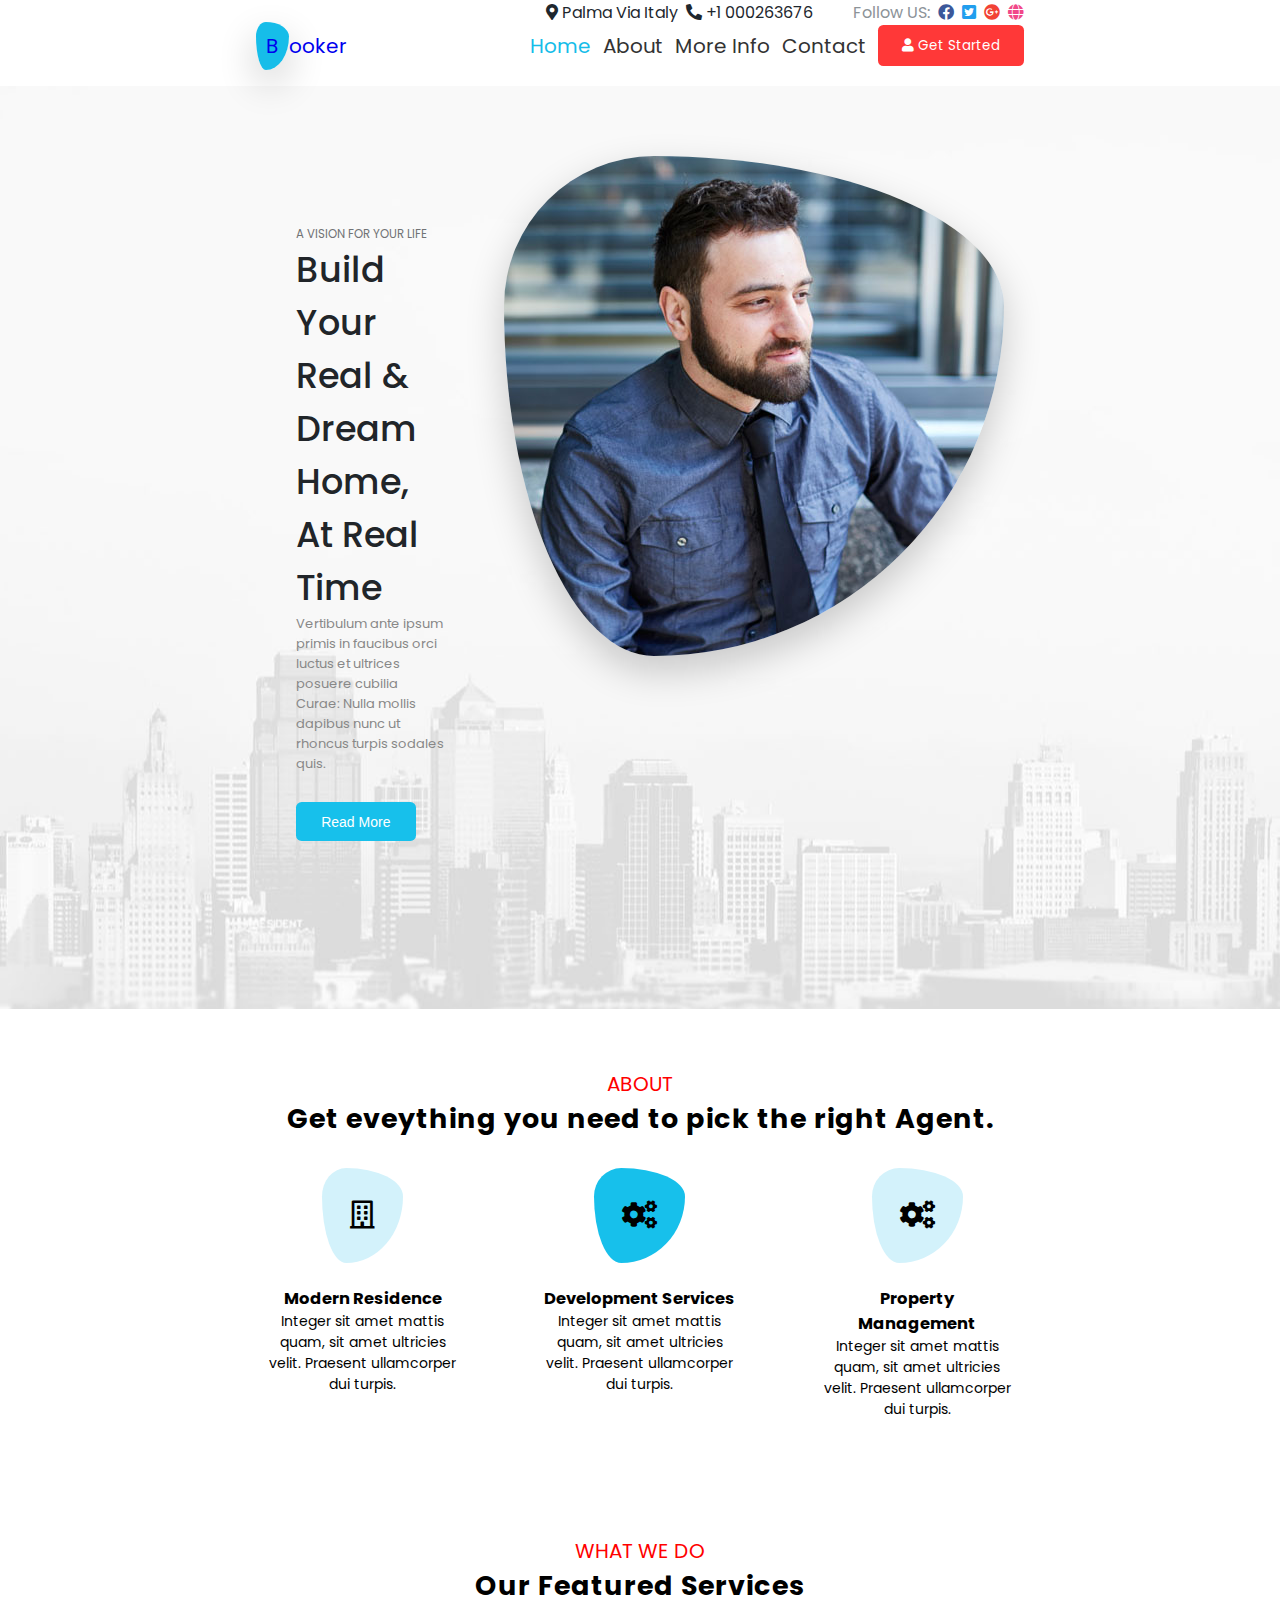
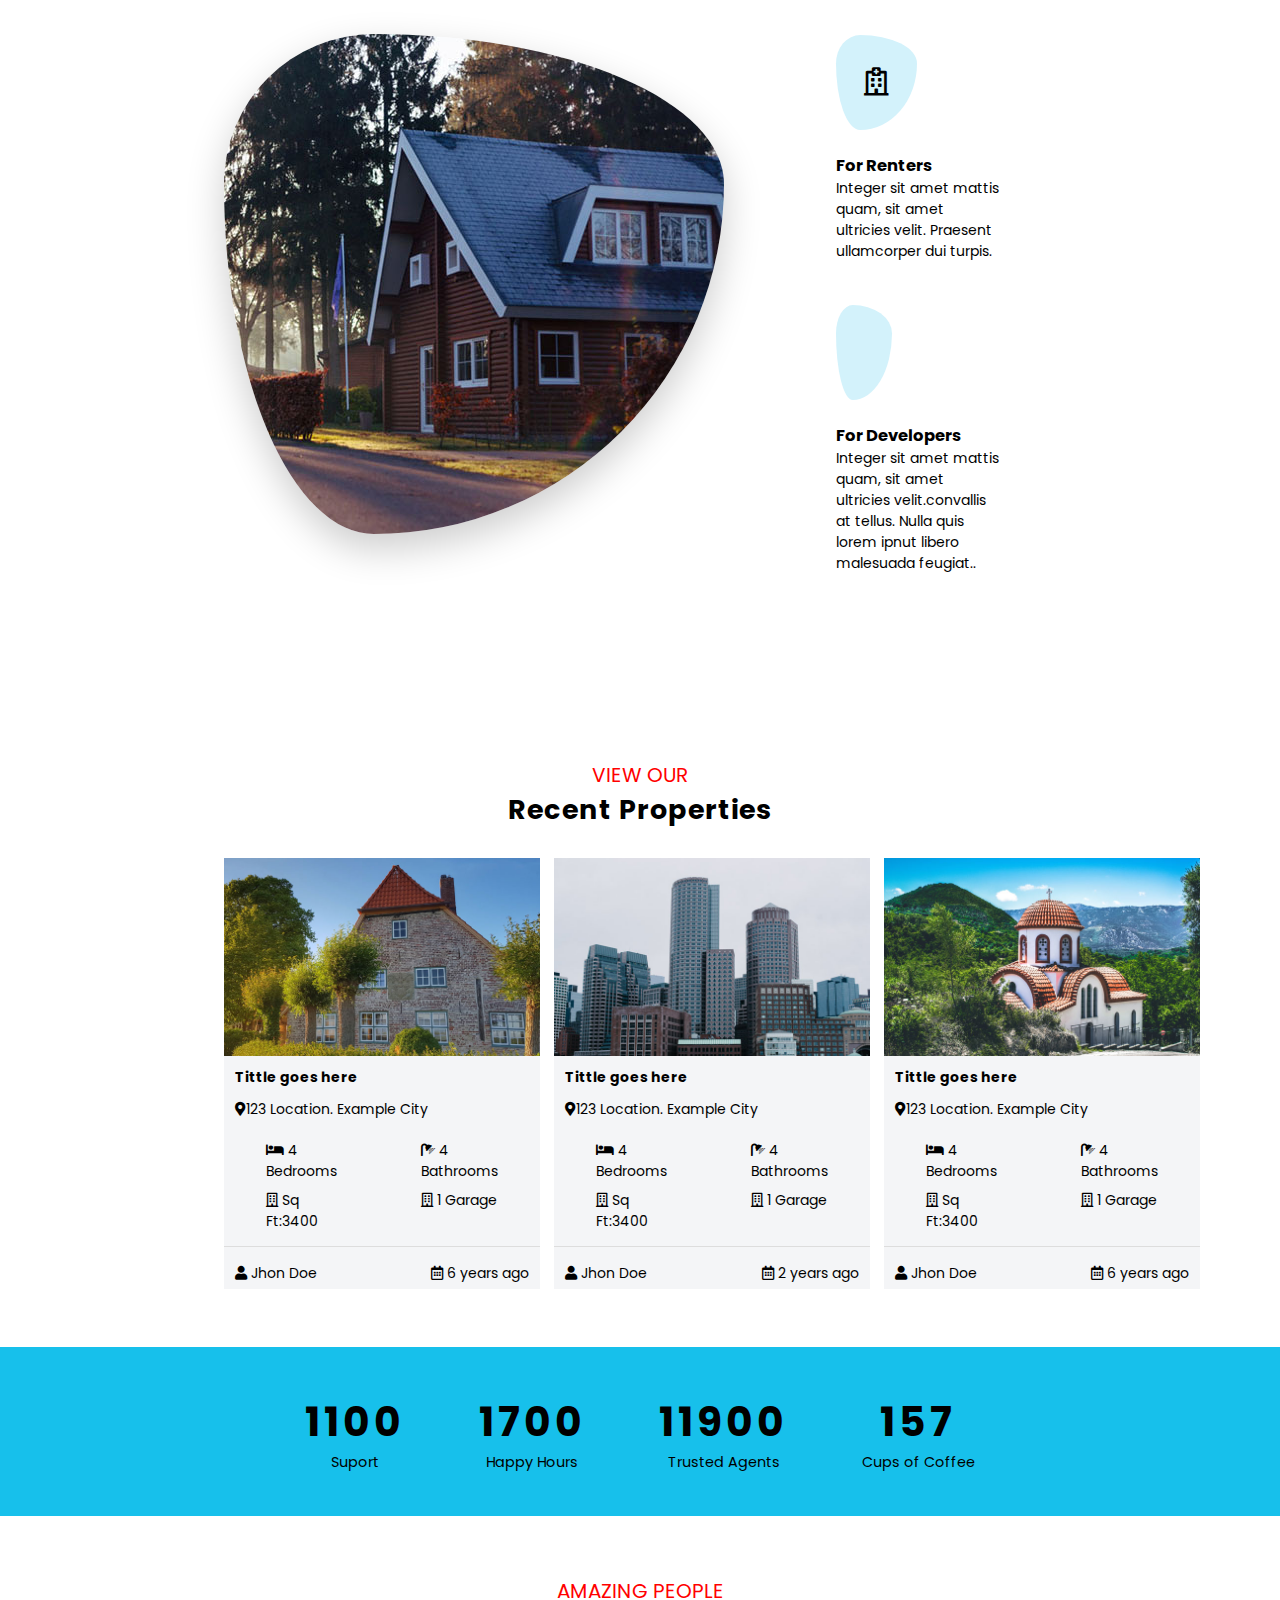
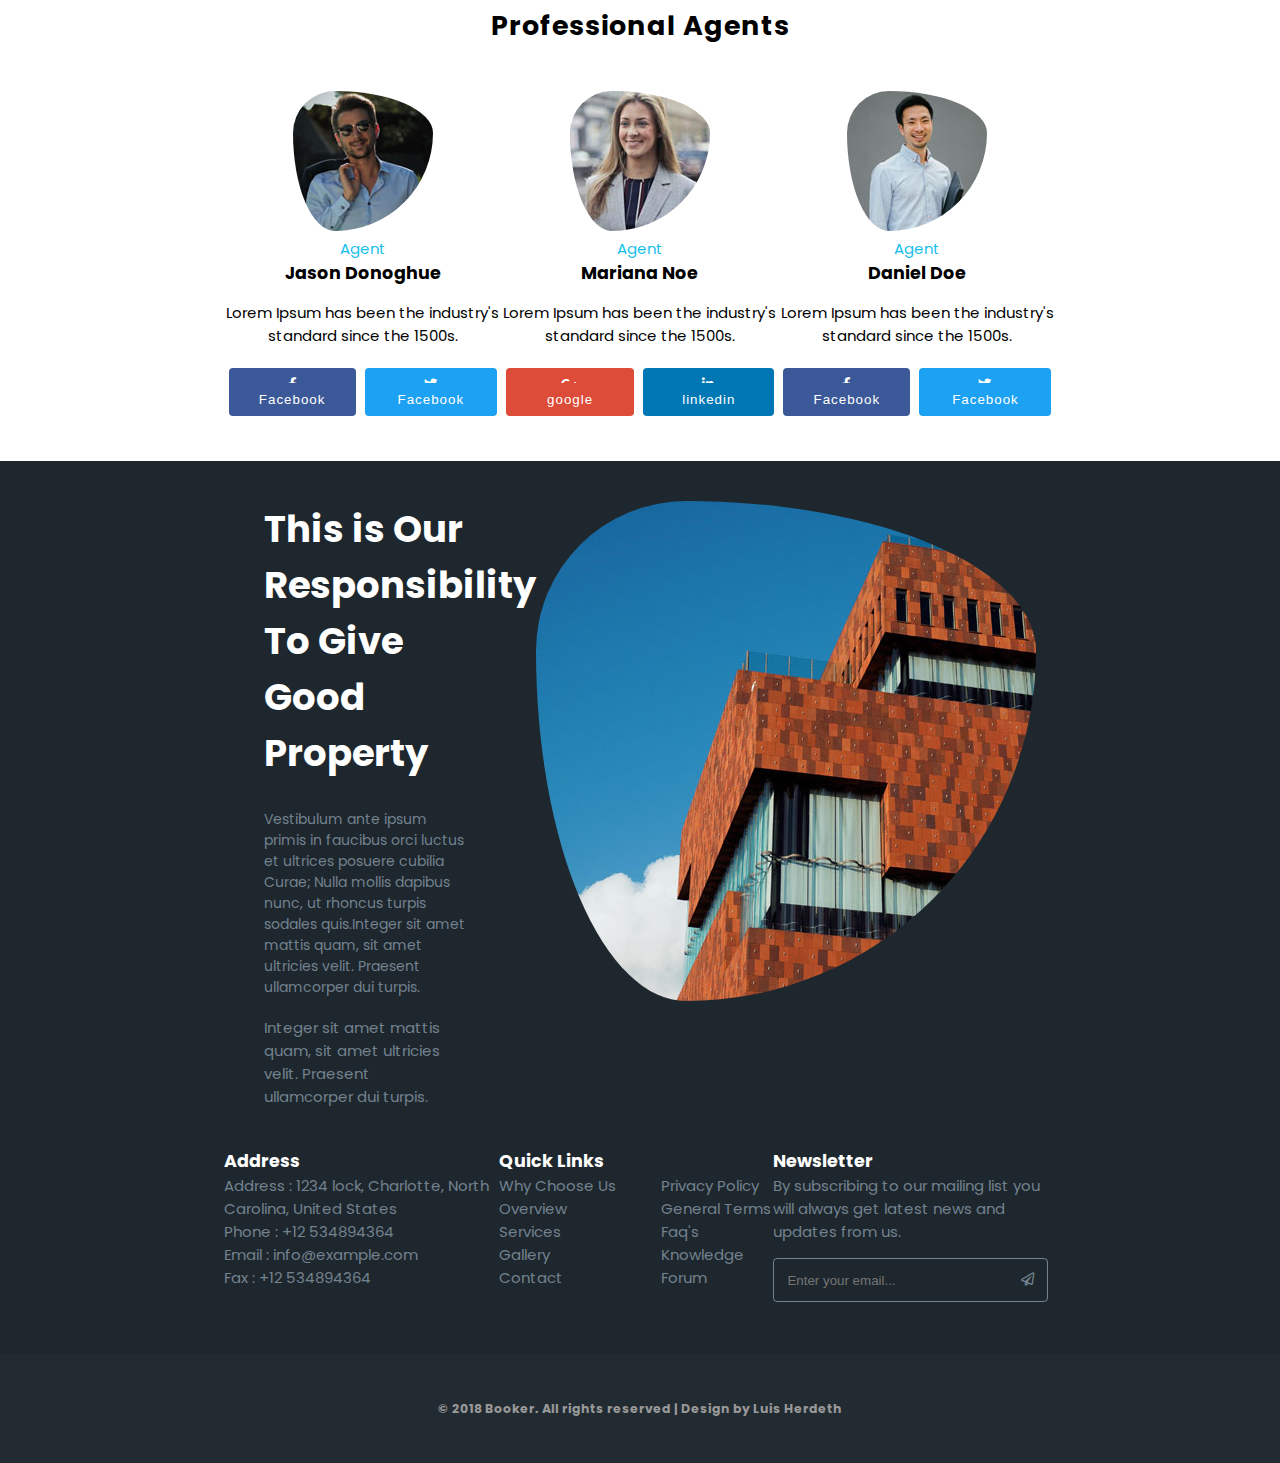
==== commit 27eb6654: "Menu alineado con el logo" ====
--- a/booker.html
+++ b/booker.html
@@ -1,5 +1,5 @@
 <!DOCTYPE html>
-<html lang="en">
+<html lang="es">
 	<head>
 		<meta charset="UTF-8" />
 		<meta name="viewport" content="width=device-width, initial-scale=1.0" />
--- a/main.css
+++ b/main.css
@@ -15,7 +15,7 @@
 }
 
 header {
-    padding: 0 0 1em 0;
+    padding: 0 0 2em 0;
     background-color: #fff;
     -webkit-box-shadow: 0 0.15rem 0.1rem 0 rgba(0, 0, 0, 0.05);
     box-shadow: 0 0.15rem 0.1rem 0 rgba(0, 0, 0, 0.05);
@@ -80,7 +80,8 @@
 }
 
 .li_right {
-    display: flex;
+	display: flex;
+	align-items:center;
 }
 
 /* .second_nav ul {
@@ -160,7 +161,6 @@
 
 .fondo1 {
     background-image: url(images/banner.jpg);
-    /* height: 80vh; */
 }
 
 .article_first {
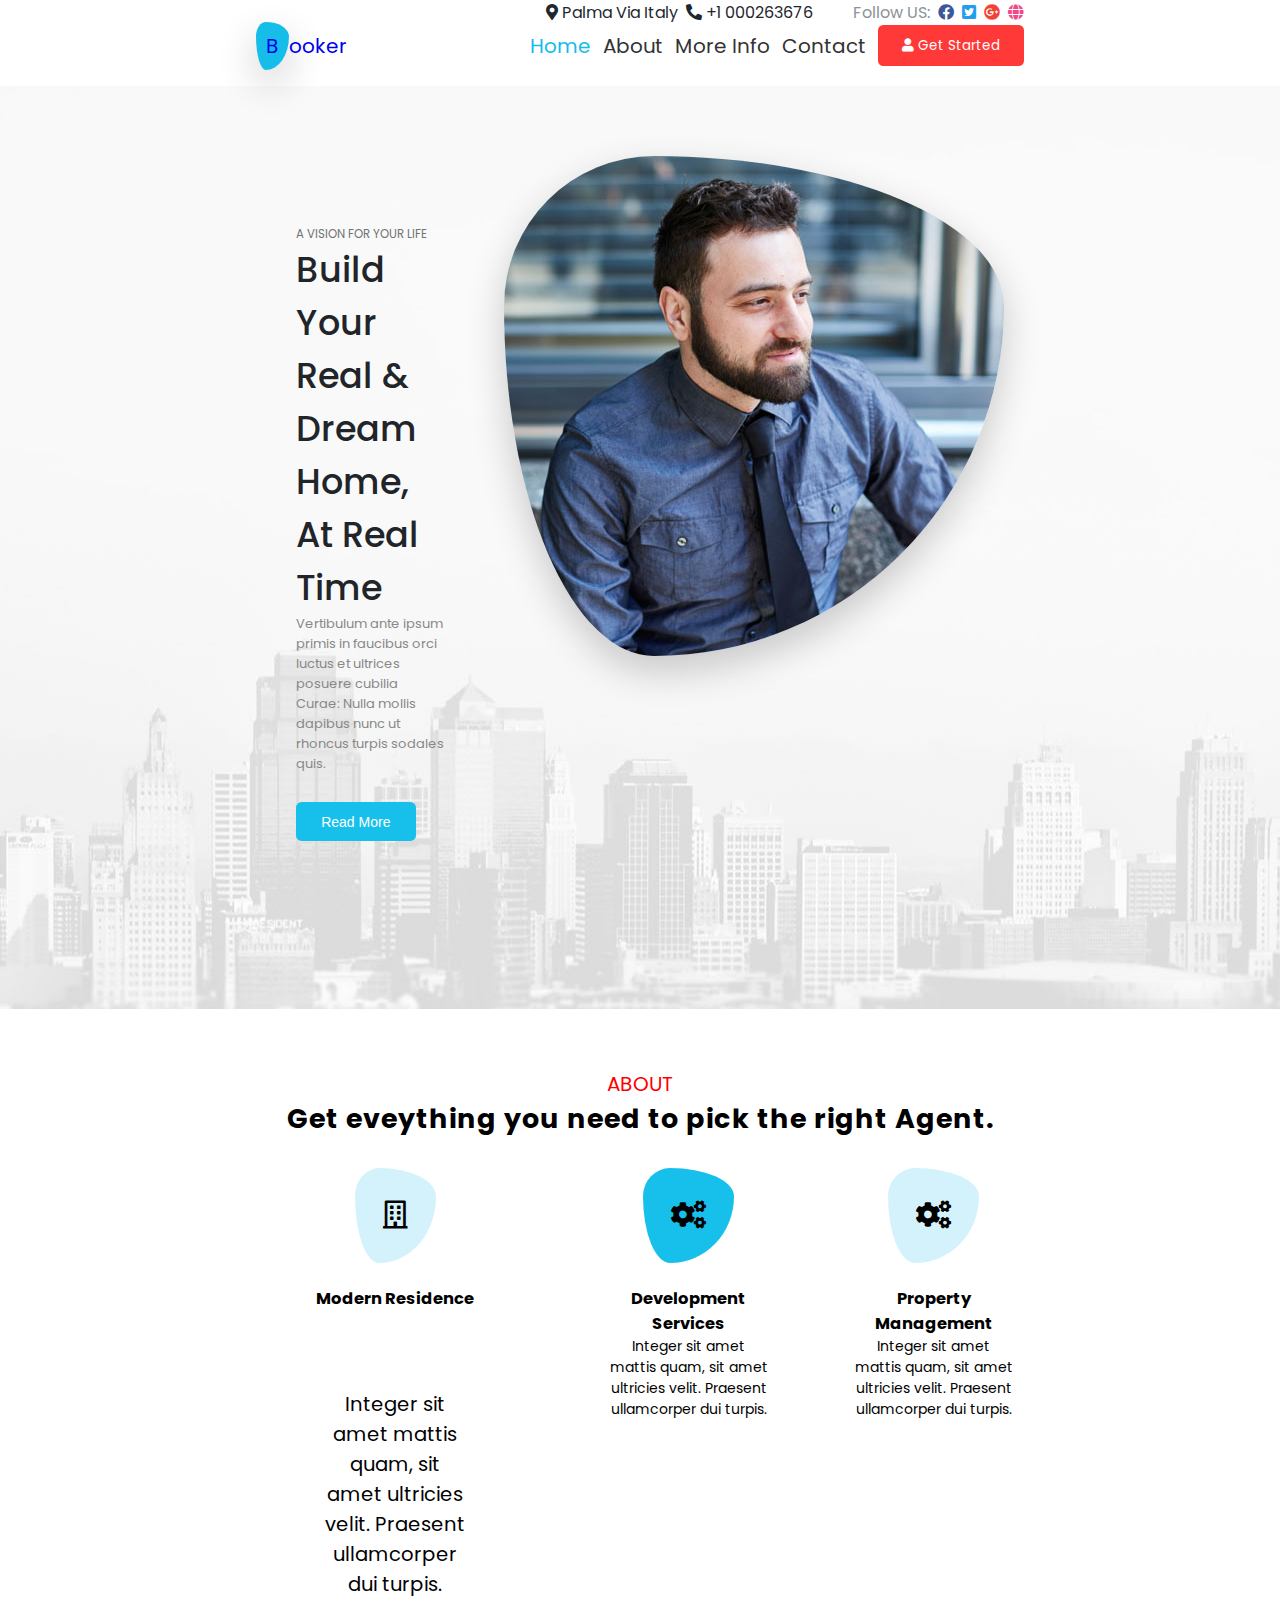
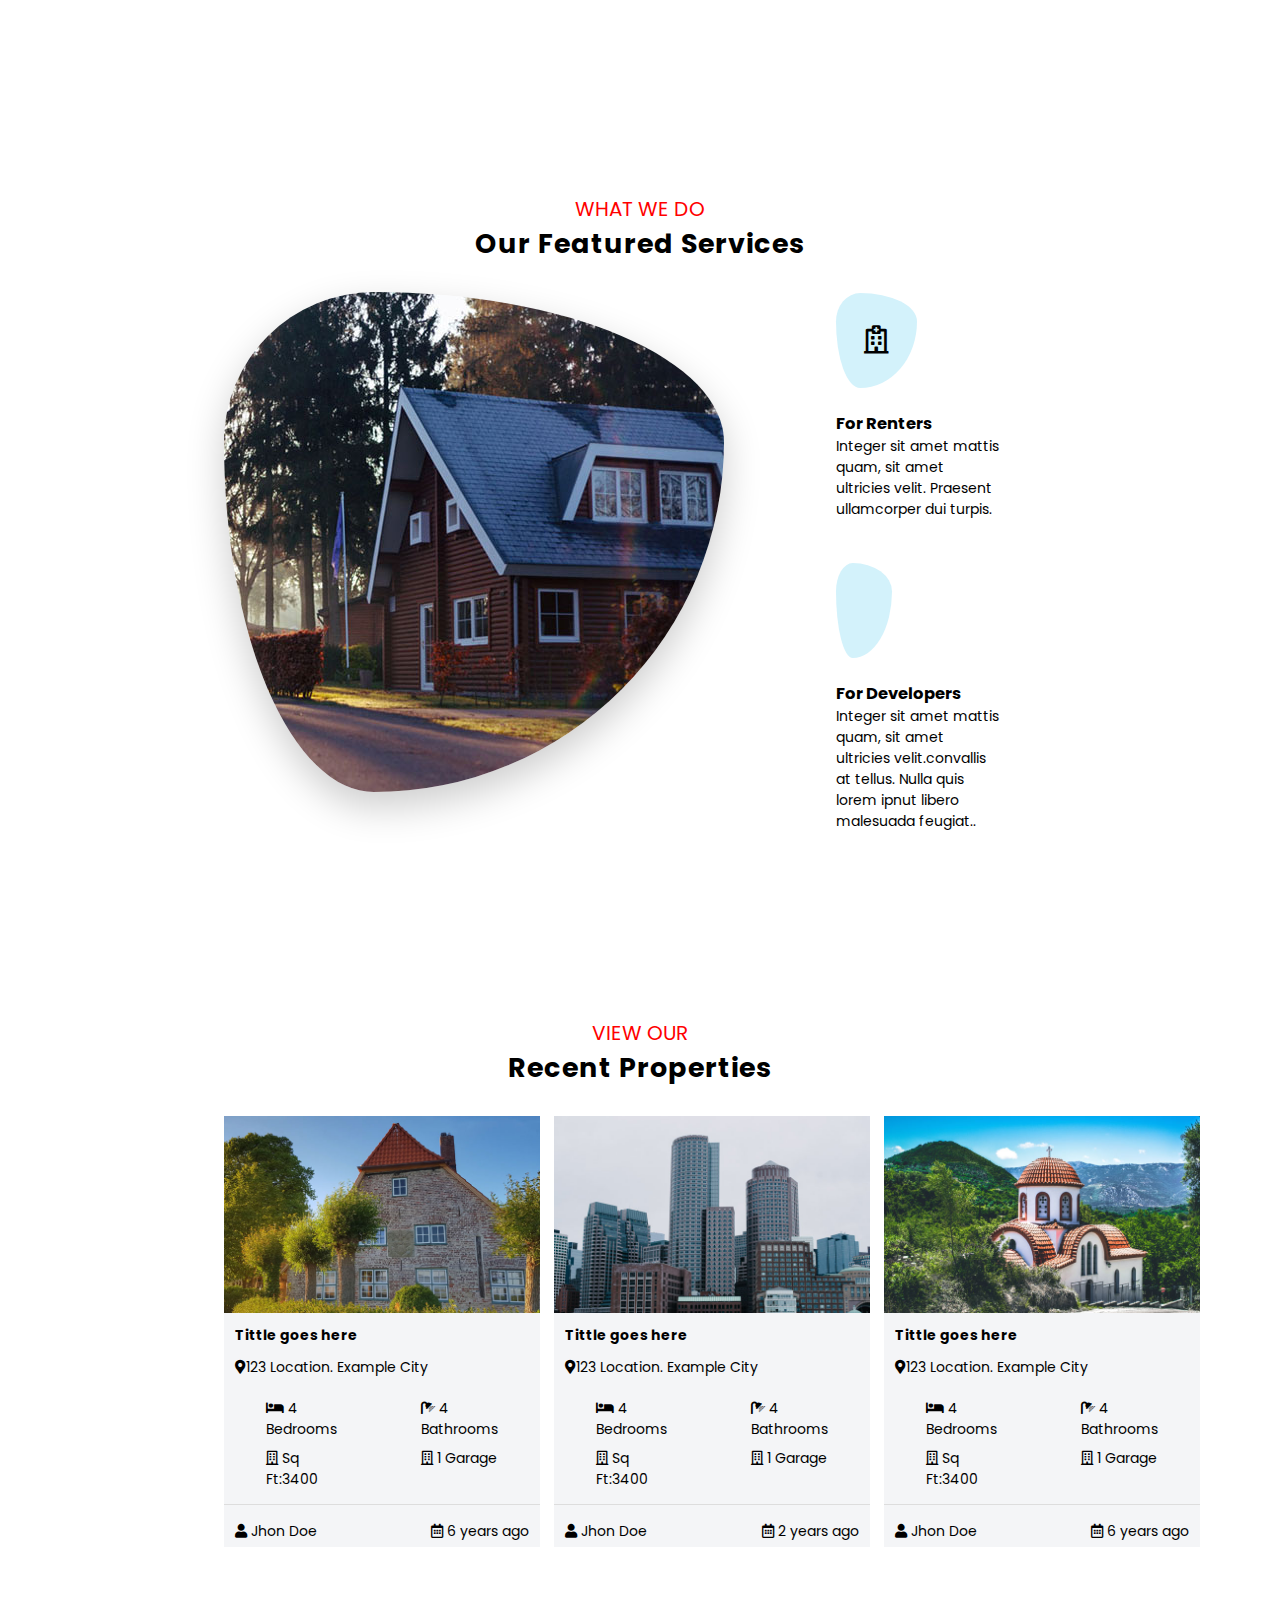
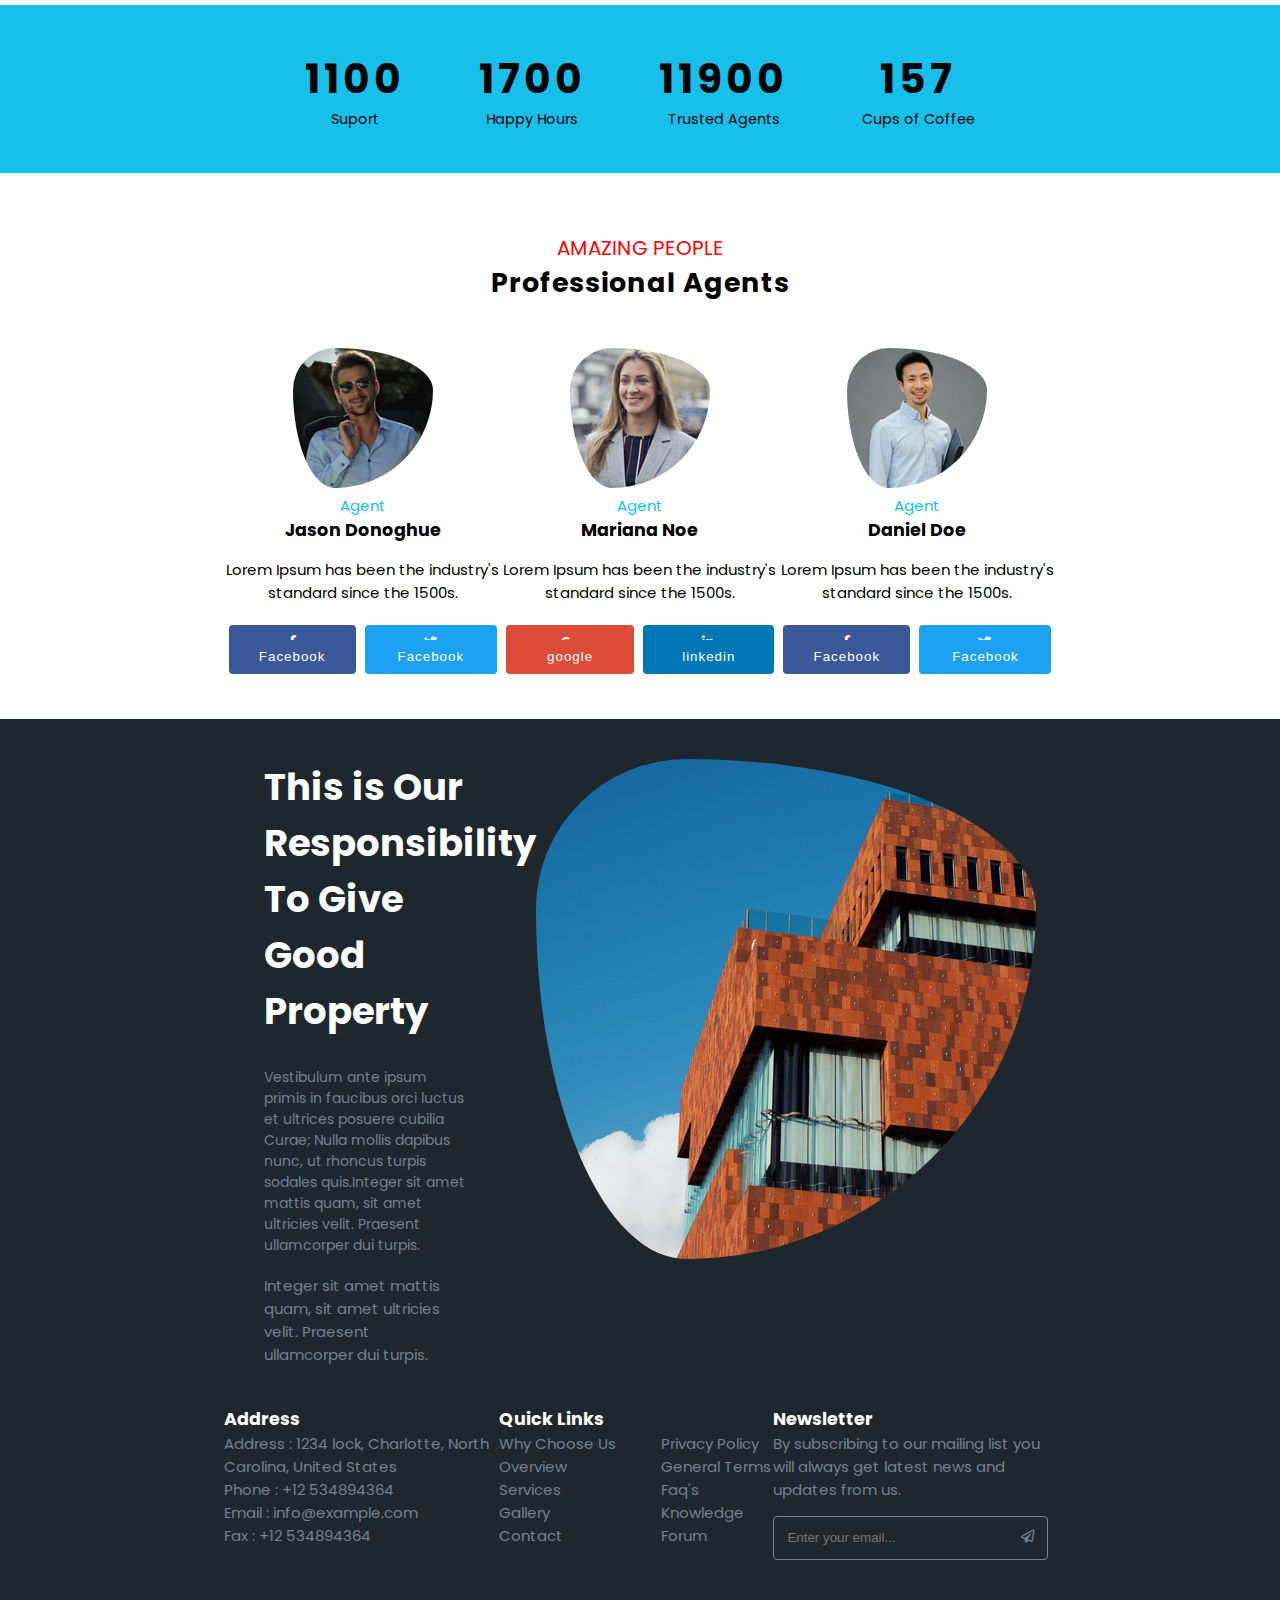
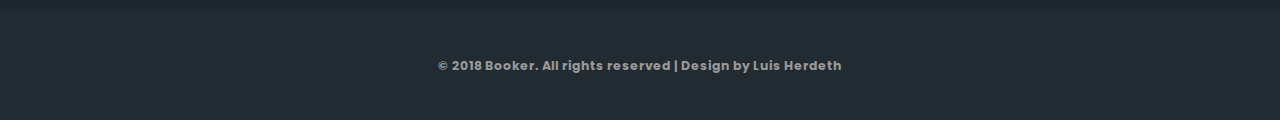
==== commit d7a2ff00: "Botón flotante" ====
--- a/booker.html
+++ b/booker.html
@@ -38,7 +38,7 @@
 				</ul>
 			</div>
 			<nav class="second_nav">
-                <a href="#"><span class="logooo">B</span>ooker</a>
+				<a href="#"><span class="logooo">B</span>ooker</a>
 				<ul class="li_right">
 					<li class="link1"><a href="#">Home</a></li>
 					<li><a href="#">About</a></li>
@@ -67,6 +67,7 @@
 				</article>
 			</section>
 		</div>
+		<button id="btop" onclick="topFunction()"><i class="fas fa-angle-up"></i></button>
 		<!--
 		  -- ─── ABOUT ───────────────────────────────────────────────────────
 		  -->
@@ -77,7 +78,7 @@
 			<article class="about_first">
 				<span class="icono"><i class="far fa-building"></i></span>
 				<h3>Modern Residence</h3>
-				<p>Integer sit amet mattis quam, sit amet ultricies velit. Praesent ullamcorper dui turpis.</p>
+				<p class="about_first">Integer sit amet mattis quam, sit amet ultricies velit. Praesent ullamcorper dui turpis.</p>
 			</article>
 			<article class="about_second">
 				<span class="icono_hov"><i class="fas fa-cogs"></i></span>
@@ -303,8 +304,39 @@
 			<footer>
 				<h5>
 					© 2018 Booker. All rights reserved | Design by <span class="breakfooter"><a href="https://github.com/wikiesp">Luis Herdeth</a></span>
+					<!-- <button class="#btop" onclick="topFunction()"><i class="far fa-arrow-square-up"></i></button> -->
 				</h5>
 			</footer>
 		</div>
+		<script>
+			//Get the button
+			var mybutton = document.getElementById('btop');
+
+			// When the user scrolls down 20px from the top of the document, show the button
+			window.onscroll = function () {
+				scrollFunction();
+			};
+
+			function scrollFunction() {
+				if (document.body.scrollTop > 20 || document.documentElement.scrollTop > 20) {
+					mybutton.style.display = 'block';
+				} else {
+					mybutton.style.display = 'none';
+				}
+			}
+
+			// When the user clicks on the button, scroll to the top of the document
+			function topFunction() {
+				document.body.scrollTop = 0;
+				document.documentElement.scrollTop = 0;
+			}
+		</script>
+
+		<!-- <script>
+			function topFunction() {
+				document.body.scrollTop = 0;
+				document.documentElement.scrollTop = 0;
+			}
+		</script> -->
 	</body>
 </html>
--- a/main.css
+++ b/main.css
@@ -1,5 +1,25 @@
 @import url('https://fonts.googleapis.com/css2?family=Bree+Serif&family=Ubuntu:wght@300;500;700&display=swap');
 @import url('https://fonts.googleapis.com/css2?family=Poppins:wght@200;300;400;500;600;700;800&display=swap');
+#btop {
+    display: none;
+    position: fixed;
+    bottom: 20px;
+    right: 15px;
+    /* z-index: 99; */
+    font-size: 18px;
+    border: none;
+    outline: none;
+    background-color: #626c73de;
+    color: white;
+    cursor: pointer;
+    padding: 0.5em 0.8em;
+    border-radius: 1em;
+}
+
+#btop:hover {
+    background-color: #555;
+}
+
 
 * {
     margin: 0;
@@ -589,6 +609,9 @@
     .container h1 {
         font-size: 2.3em;
     }
+    .second_nav{
+        padding-top:1em;
+    }
 
     .break {
         display: contents;
